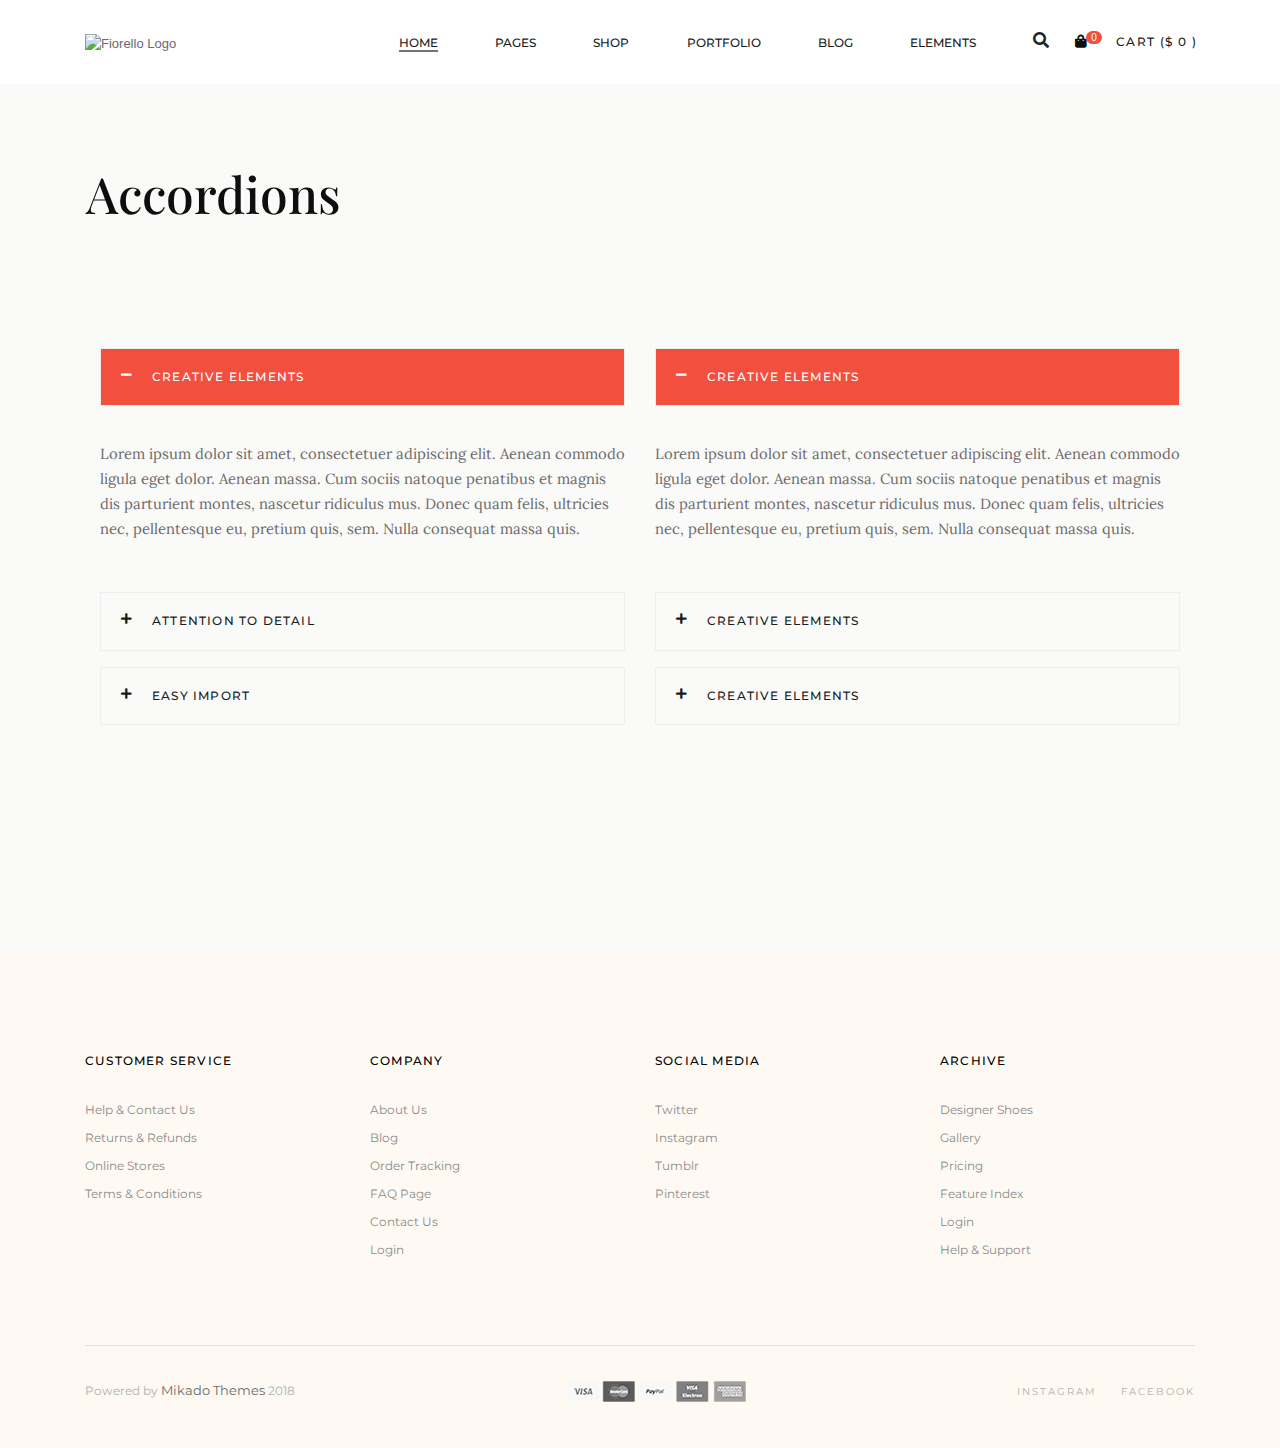
==== accordions.html @ 244296a5 "create first accordion" ====
<!DOCTYPE html>
<html lang="en">
<head>
    <meta charset="UTF-8">
    <meta http-equiv="X-UA-Compatible" content="IE=edge">
    <meta name="viewport" content="width=device-width, initial-scale=1.0">
    <title>Accordions</title>
    <link rel="stylesheet" href="https://pro.fontawesome.com/releases/v5.10.0/css/all.css" />
    <link rel="stylesheet" href="https://cdnjs.cloudflare.com/ajax/libs/twitter-bootstrap/4.1.3/css/bootstrap.min.css">
    <link rel="stylesheet" href="/CSS/navbar.css">
    <link rel="stylesheet" href="/CSS/accordions.css">
</head>
<body>
    <header class="head">
        <div class="container">
            <div class="row">
                <div class="col-3">
                    <div class="logo">
                        <div class="img">
                            <a href="#" style="height: 25px">
                                <img src="https://fiorello.qodeinteractive.com/wp-content/uploads/2018/05/h2-logo-1.png"
                                    style="width: 212px; height:25px;" alt="Fiorello Logo" />
                            </a>
                        </div>
                    </div>
                </div>
                <div class="col-9 d-none">
                    <div class="navbar-icon">
                        <div class="icon">
                            <i class="fas fa-bars openSidebar"></i>
                        </div>
                    </div>
                    <div class="navbar">
                        <div class="close">
                            <i class="fas fa-times"></i>
                        </div>
                        <div class="navbar-list">
                            <ul>
                                <li class="home">
                                    <a href="#">Home</a><i class="fas fa-caret-right"></i>
                                    <div class="sub_home">
                                        <ul>
                                            <li><a href="#">Main Home</a></li>
                                            <li><a href="#">Grid Home</a></li>
                                            <li><a href="#">Flower Shop</a></li>
                                            <li><a href="#">Animated Slider</a></li>
                                            <li><a href="#">Metro Showcase</a></li>
                                            <li><a href="#">Carousel Showcase</a></li>
                                            <li><a href="#">Landing</a></li>
                                        </ul>
                                    </div>
                                </li>
                                <li class="pages">
                                    <a href="#">Pages</a><i class="fas fa-caret-right"></i>
                                    <div class="sub_pages ">
                                        <ul>
                                            <li><a href="#">About Us</a></li>
                                            <li><a href="#">FAQ Page</a></li>
                                            <li><a href="#">Contact Us</a></li>
                                        </ul>
                                    </div>
                                </li>
                                <li class="shop">
                                    <a href="#">Shop</a><i class="fas fa-caret-right"></i>
                                    <div class="sub_shop">
                                        <ul>
                                            <li class="product_types">
                                                <a href="#">Product Types</a><i class="fas fa-caret-right"></i>
                                                <div class="sub_product_types">
                                                    <ul>
                                                        <li><a href="#">Standard Product</a></li>
                                                        <li><a href="#">Grouped Product</a></li>
                                                        <li><a href="#">Variable Product</a></li>
                                                        <li><a href="#">Virtual Product</a></li>
                                                        <li><a href="#">External Product</a></li>
                                                        <li><a href="#">Downloadable Product</a></li>
                                                        <li><a href="#">On Sale Product</a></li>
                                                        <li><a href="#">Out of Stock Product</a></li>
                                                        <li><a href="#">New Product</a></li>
                                                    </ul>
                                                </div>
                                            </li>
                                            <li class="shop_pages">
                                                <a href="#">Shop Pages</a><i class="fas fa-caret-right"></i>
                                                <div class="sub_shop_pages ">
                                                    <ul>
                                                        <li><a href="#">My Account</a></li>
                                                        <li><a href="#">Cart</a></li>
                                                        <li><a href="#">Checkout</a></li>
                                                        <li><a href="#">Orders</a></li>
                                                        <li><a href="#">Downloads</a></li>
                                                    </ul>
                                                </div>
                                            </li>
                                            <li class="shop_types">
                                                <a href="#">Shop Types</a><i class="fas fa-caret-right"></i>
                                                <div class="sub_shop_types">
                                                    <ul>
                                                        <li><a href="#">Product List</a></li>
                                                        <li><a href="#">Without Sidebar</a></li>
                                                        <li><a href="#">With Category Filter</a></li>
                                                        <li><a href="#">With Ordering Filter</a></li>
                                                        <li><a href="#">Shop Carousel</a></li>
                                                        <li><a href="#">Product Categories</a></li>
                                                        <li><a href="#">Single Category</a></li>
                                                    </ul>
                                                </div>
                                            </li>
                                            <li class="shop_layouts">
                                                <a href="#">Shop Layouts</a><i class="fas fa-caret-right"></i>
                                                <div class="sub_shop_layouts">
                                                    <ul>
                                                        <li><a href="#">Two Columns Grid</a></li>
                                                        <li><a href="#">Three Columns Grid</a></li>
                                                        <li><a href="#">Four Columns Grid</a></li>
                                                        <li><a href="#">Four Columns Wide</a></li>
                                                        <li><a href="#">Five Columns Wide</a></li>
                                                        <li><a href="#">Six Columns Wide</a></li>
                                                    </ul>
                                                </div>
                                            </li>
                                        </ul>
                                    </div>
                                </li>
                                <li class="portfolio">
                                    <a href="#">Portfolio</a><i class="fas fa-caret-right"></i>
                                    <div class="sub_portfolio ">
                                        <ul>
                                            <li><a href="#">Standard</a></li>
                                            <li><a href="#">Gallery</a></li>
                                            <li><a href="#">Masonry</a></li>
                                            <li class="portfolio_layouts">
                                                <a href="#">Portfolio Layouts</a><i class="fas fa-caret-right"></i>
                                                <div class="sub_portfolio_layouts ">
                                                    <ul>
                                                        <li><a href="#">Two Columns</a></li>
                                                        <li><a href="#">Three Columns</a></li>
                                                        <li><a href="#">Four Columns</a></li>
                                                        <li><a href="#">Four Columns Wide</a></li>
                                                        <li><a href="#">Five Columns Wide</a></li>
                                                        <li class="portfolio_single">
                                                            <a href="#">Portfolio Single</a>
                                                            <div class="sub_portfolio_single ">
                                                                <ul>
                                                                    <li><a href="#">Small Images</a></li>
                                                                    <li><a href="#">Small Slider</a></li>
                                                                    <li><a href="#">Big Images</a></li>
                                                                    <li><a href="#">Big Slider</a></li>
                                                                    <li><a href="#">Gallery</a></li>
                                                                </ul>
                                                            </div>
                                                        </li>
                                                    </ul>
                                                </div>
                                            </li>
                                            <li class="portfolio_single">
                                                <a href="#">Portfolio Single</a><i class="fas fa-caret-right"></i>
                                                <div class="sub_portfolio_single ">
                                                    <ul>
                                                        <li><a href="#">Small Images</a></li>
                                                        <li><a href="#">Small Slider</a></li>
                                                        <li><a href="#">Big Images</a></li>
                                                        <li><a href="#">Big Slider</a></li>
                                                        <li><a href="#">Gallery</a></li>
                                                    </ul>
                                                </div>
                                            </li>
                                        </ul>
                                    </div>
                                </li>
                                <li class="blog">
                                    <a href="#">Blog</a><i class="fas fa-caret-right"></i>
                                    <div class="sub_blog ">
                                        <ul>
                                            <li><a href="#">Masonry</a></li>
                                            <li><a href="#">Standard</a></li>
                                            <li class="post_types">
                                                <a href="#">Post Types</a><i class="fas fa-caret-right"></i>
                                                <div class="sub_post_types ">
                                                    <ul>
                                                        <li><a href="#">Standard</a></li>
                                                        <li><a href="#">Gallery</a></li>
                                                        <li><a href="#">Link</a></li>
                                                        <li><a href="#">Quote</a></li>
                                                        <li><a href="#">Audio</a></li>
                                                        <li><a href="#">Video</a></li>
                                                    </ul>
                                                </div>
                                            </li>
                                        </ul>
                                    </div>
                                </li>
                                <li class="elements">
                                    <a href="#">Elements</a><i class="fas fa-caret-right"></i>
                                    <div class="sub_elements ">
                                        <ul>
                                            <li class="classic">
                                                <a href="#">Classic</a><i class="fas fa-caret-right"></i>
                                                <div class="sub_classic ">
                                                    <ul>
                                                        <li><a href="#">Accordions</a></li>
                                                        <li><a href="#">Tabs</a></li>
                                                        <li><a href="#">Buttons</a></li>
                                                        <li><a href="#">Video Button</a></li>
                                                        <li><a href="#">Contact Form</a></li>
                                                    </ul>
                                                </div>
                                            </li>
                                            <li class="infographic">
                                                <a href="#">Infographic</a><i class="fas fa-caret-right"></i>
                                                <div class="sub_infographic ">
                                                    <ul>
                                                        <li><a href="#">Blog List</a></li>
                                                        <li><a href="#">Counters</a></li>
                                                        <li><a href="#">Countdown</a></li>
                                                        <li><a href="#">Google Maps</a></li>
                                                        <li><a href="#">Progress Bar</a></li>
                                                        <li><a href="#">Pie Charts</a></li>
                                                    </ul>
                                                </div>
                                            </li>
                                            <li class="interactive">
                                                <a href="#">Interactive</a><i class="fas fa-caret-right"></i>
                                                <div class="sub_interactive ">
                                                    <ul>
                                                        <li><a href="#">Image Gallery</a></li>
                                                        <li><a href="#">Testimonials</a></li>
                                                        <li><a href="#">Team</a></li>
                                                        <li><a href="#">Banner</a></li>
                                                        <li><a href="#">Shop List</a></li>
                                                        <li><a href="#">Portfolio List</a></li>
                                                    </ul>
                                                </div>
                                            </li>
                                            <li class="typography">
                                                <a href="#">Typography</a><i class="fas fa-caret-right"></i>
                                                <div class="sub_typography ">
                                                    <ul>
                                                        <li><a href="#">Headings</a></li>
                                                        <li><a href="#">Columns</a></li>
                                                        <li><a href="#">Section Title</a></li>
                                                        <li><a href="#">Blockquote</a></li>
                                                        <li><a href="#">Dropcaps</a></li>
                                                        <li><a href="#">Highlights</a></li>
                                                    </ul>
                                                </div>
                                            </li>
                                        </ul>
                                    </div>
                                </li>
                            </ul>
                        </div>
                    </div>
                </div>
                <div class="col-lg-7">
                    <nav>
                        <ul class="d-flex p-0 m-0 justify-content-around">
                            <li class="home">
                                <a href="#" class="selected">Home</a>
                                <div class="sub_home">
                                    <ul>
                                        <li><a href="#">Main Home</a></li>
                                        <li><a href="#">Grid Home</a></li>
                                        <li><a href="#">Flower Shop</a></li>
                                        <li><a href="#">Animated Slider</a></li>
                                        <li><a href="#">Metro Showcase</a></li>
                                        <li><a href="#">Carousel Showcase</a></li>
                                        <li><a href="#">Landing</a></li>
                                    </ul>
                                </div>
                            </li>
                            <li class="pages">
                                <a href="#">Pages</a>
                                <div class="sub_pages">
                                    <ul>
                                        <li><a href="#">About Us</a></li>
                                        <li><a href="#">FAQ Page</a></li>
                                        <li><a href="#">Contact Us</a></li>
                                    </ul>
                                </div>
                            </li>
                            <li class="shop">
                                <a href="#">Shop</a>
                                <div class="sub_shop d-flex">
                                    <ul class="product_types">
                                        <h4>Product Types</h4>
                                        <li><a href="#">Standard Product</a></li>
                                        <li><a href="#">Grouped Product</a></li>
                                        <li><a href="#">Variable Product</a></li>
                                        <li><a href="#">Virtual Product</a></li>
                                        <li><a href="#">External Product</a></li>
                                        <li><a href="#">Downloadable Product</a></li>
                                        <li><a href="#">On Sale Product</a></li>
                                        <li><a href="#">Out Of Stock Product</a></li>
                                        <li><a href="#">New Product</a></li>
                                    </ul>
                                    <ul class="shop_pages">
                                        <h4>Shop Pages</h4>
                                        <li><a href="#">My Account</a></li>
                                        <li><a href="#">Cart</a></li>
                                        <li><a href="#">Checkout</a></li>
                                        <li><a href="#">Orders</a></li>
                                        <li><a href="#">Downloads</a></li>
                                    </ul>
                                    <ul class="shop_types">
                                        <h4>Shop Types</h4>
                                        <li><a href="productlist.html" target="_blank">Product List</a></li>
                                        <li><a href="#">Without Sidebar</a></li>
                                        <li><a href="#">With Category Filter</a></li>
                                        <li><a href="#">With Ordering Filter</a></li>
                                        <li><a href="#">Shop Carousel</a></li>
                                        <li><a href="#">Product Categories</a></li>
                                        <li><a href="#">Single Category</a></li>
    
                                    </ul>
                                    <ul class="shop_layouts">
                                        <h4>Shop Layouts</h4>
                                        <li><a href="#">Two Columns Grid</a></li>
                                        <li><a href="#">Three Columns Grid</a></li>
                                        <li><a href="#">Four Columns Grid</a></li>
                                        <li><a href="#">Four Columns Wide</a></li>
                                        <li><a href="#">Five Columns Wide</a></li>
                                        <li><a href="#">Six Columns Wide</a></li>
                                    </ul>
                                </div>
                            </li>
                            <li class="portfolio">
                                <a href="#">Portfolio</a>
                                <div class="sub_portfolio">
                                    <ul>
                                        <li><a href="#">Standard</a></li>
                                        <li><a href="#">Gallery</a></li>
                                        <li><a href="#">Masonry</a></li>
                                        <li class="portfolio_layouts">
                                            <a href="#">Portfolio Layouts</a><i class="fas fa-chevron-right"></i>
                                            <div class="sub_portfolio_layouts">
                                                <ul>
                                                    <li><a href="#">Two Columns</a></li>
                                                    <li><a href="#">Three Columns</a></li>
                                                    <li><a href="#">Four Columns</a></li>
                                                    <li><a href="#">Four Columns Wide</a></li>
                                                    <li><a href="#">Five Columns Wide</a></li>
                                                </ul>
                                            </div>
                                        </li>
                                        <li class="portfolio_single">
                                            <a href="#">Portfolio Single</a><i class="fas fa-chevron-right"></i>
                                            <div class="sub_portfolio_single">
                                                <ul>
                                                    <li><a href="#">Small Images</a></li>
                                                    <li><a href="#">Small Slider</a></li>
                                                    <li><a href="#">Big Images</a></li>
                                                    <li><a href="#">Big Slider</a></li>
                                                    <li><a href="#">Gallery</a></li>
                                                </ul>
                                            </div>
                                        </li>
                                    </ul>
                                </div>
                            </li>
                            <li class="blog">
                                <a href="#">Blog</a>
                                <div class="sub_blog">
                                    <ul>
                                        <li><a href="#">Masonry</a></li>
                                        <li><a href="#">Standard</a></li>
                                        <li class="post_types">
                                            <a href="#">Post Types</a><i class="fas fa-chevron-right"></i>
                                            <div class="sub_post_types">
                                                <ul>
                                                    <li><a href="#">Standard</a></li>
                                                    <li><a href="#">Gallery</a></li>
                                                    <li><a href="#">Link</a></li>
                                                    <li><a href="#">Quote</a></li>
                                                    <li><a href="#">Audio</a></li>
                                                    <li><a href="#">Video</a></li>
                                                </ul>
                                            </div>
                                        </li>
                                    </ul>
                                </div>
                            </li>
                            <li class="elements">
                                <a href="#">Elements</a>
                                <div class="sub_elements">
                                    <ul>
                                        <li class="classic">
                                            <i class="fas fa-chevron-left"></i><a href="#">Classic</a>
                                            <div class="sub_classic">
                                                <ul>
                                                    <li><a href="accordions.html" target="_blank">Accordions</a></li>
                                                    <li><a href="tabs.html" target="_blank">Tabs</a></li>
                                                    <li><a href="#">Buttons</a></li>
                                                    <li><a href="#">Video Buttons</a></li>
                                                    <li><a href="#">Contact Form</a></li>
                                                </ul>
                                            </div>
                                        </li>
                                        <li class="infographic">
                                            <i class="fas fa-chevron-left"></i><a href="#">Infographic</a>
                                            <div class="sub_infographic">
                                                <ul>
                                                    <li><a href="#">Blog Lists</a></li>
                                                    <li><a href="#">Counters</a></li>
                                                    <li><a href="#">Countdown</a></li>
                                                    <li><a href="progressbar.html" target="_blank">Progress Bar</a></li>
                                                    <li><a href="#">Pie Charts</a></li>
                                                </ul>
                                            </div>
                                        </li>
                                        <li class="interactive">
                                            <i class="fas fa-chevron-left"></i><a href="#">Interactive</a>
                                            <div class="sub_interactive">
                                                <ul>
                                                    <li><a href="#">Image Gallery</a></li>
                                                    <li><a href="#">Testimonials</a></li>
                                                    <li><a href="#">Team</a></li>
                                                    <li><a href="#">Banner</a></li>
                                                    <li><a href="shoplist.html" target="_blank">Shop List</a></li>
                                                    <li><a href="#">Portfolio List</a></li>
                                                </ul>
                                            </div>
                                        </li>
                                        <li class="typography">
                                            <i class="fas fa-chevron-left"></i><a href="#">Typography</a>
                                            <div class="sub_typography">
                                                <ul>
                                                    <li><a href="#">Headings</a></li>
                                                    <li><a href="">Columns</a></li>
                                                    <li><a href="">Section Title</a></li>
                                                    <li><a href="">Blockquote</a></li>
                                                    <li><a href="">Dropcaps</a></li>
                                                    <li><a href="">Highlights</a></li>
                                                    <li><a href="">Separators</a></li>
                                                    <li><a href="">Custom Font</a></li>
                                                </ul>
                                            </div>
                                        </li>
                                    </ul>
                                </div>
                            </li>
                        </ul>
                    </nav>
                </div>
                <div class="col-lg-2">
                    <div class="search-basket">
                        <div class="row justify-content-around">
                            <div class="search">
                                <i class="fas fa-search"></i>
                                <div class="searchArea">
                                    <form action="#" class="d-flex">
                                        <input type="text" placeholder="Search">
                                        <button type="submit"><i class="fas fa-search"></i></button>
                                    </form>
                                </div>
                            </div>
                            <div class="basket">
                                <a href="#" target="_blank"><i class="fas fa-shopping-bag"></i><sup
                                        id="productCount">0</sup></a>
                                <span class="cart">Cart</span>
                                <span>($</span>
                                <span id="productTotalPrice">0</span>
                                <span>)</span>
                            </div>
                        </div>
    
                    </div>
                </div>
    
            </div>
        </div>
    </header>
    <main>
        <section id="accordions-title">
            <div class="container px-3">
                <div class="title">
                    <h1>Accordions</h1>
                </div>
            </div>
        </section>
        <section id="accordion-1">
            <div class="container">
                <div class="row">
                    <div class="col-lg-6 col-md-6 col-sm-12">
                        <div class="paragraphs  pb-5">
                            <div class="paragraph">
                                <div class="title d-flex mt-3">
                                    <div class="icon">
                                        <i class="fas fa-minus"></i>
                                    </div>
                                    <div class="accord-head pt-2">
                                        <h6>Creative elements</h6>
                                    </div>
                                </div>
                                <div class="content">
                                    <p class="m-0">
                                        Lorem ipsum dolor sit amet, consectetuer adipiscing elit. Aenean commodo ligula
                                        eget
                                        dolor. Aenean massa. Cum sociis natoque penatibus et magnis dis parturient
                                        montes,
                                        nascetur ridiculus mus. Donec quam felis, ultricies nec, pellentesque eu,
                                        pretium
                                        quis, sem. Nulla consequat massa quis.
                                    </p>
                                </div>
                            </div>
                            <div class="paragraph">
                                <div class="title d-flex mt-3">
                                    <div class="icon">
                                        <i class="fas fa-plus"></i>
                                    </div>
                                    <div class="accord-head pt-2">
                                        <h6>Attention to detail</h6>
                                    </div>
                                </div>
                                <div class="content">
                                    <p class="m-0">
                                        Lorem ipsum dolor sit amet, consectetuer adipiscing elit. Aenean commodo ligula
                                        eget
                                        dolor. Aenean massa. Cum sociis natoque penatibus et magnis dis parturient
                                        montes,
                                        nascetur ridiculus mus. Donec quam felis, ultricies nec, pellentesque eu,
                                        pretium
                                        quis, sem. Nulla consequat massa quis.</p>
                                </div>
                            </div>
                            <div class="paragraph">
                                <div class="title d-flex mt-3">
                                    <div class="icon">
                                        <i class="fas fa-plus"></i>
                                    </div>
                                    <div class="accord-head pt-2">
                                        <h6>Easy Import</h6>
                                    </div>
                                </div>
                                <div class="content">
                                    <p class="m-0">
                                        Lorem ipsum dolor sit amet, consectetuer adipiscing elit. Aenean commodo ligula
                                        eget
                                        dolor. Aenean massa. Cum sociis natoque penatibus et magnis dis parturient
                                        montes,
                                        nascetur ridiculus mus. Donec quam felis, ultricies nec, pellentesque eu,
                                        pretium
                                        quis, sem. Nulla consequat massa quis.</p>
                                </div>
                            </div>
                        </div>
                    </div>
                    <div class="col-lg-6 col-md-6 col-sm-12">
                        <div class="paragraphs pb-5">
                            <div class="paragraph">
                                <div class="title d-flex mt-3">
                                    <div class="icon">
                                        <i class="fas fa-minus"></i>
                                    </div>
                                    <div class="accord-head pt-2">
                                        <h6>Creative Elements</h6>
                                    </div>
                                </div>
                                <div class="content">
                                    <p class="m-0">
                                        Lorem ipsum dolor sit amet, consectetuer adipiscing elit. Aenean commodo ligula
                                        eget
                                        dolor. Aenean massa. Cum sociis natoque penatibus et magnis dis parturient
                                        montes,
                                        nascetur ridiculus mus. Donec quam felis, ultricies nec, pellentesque eu,
                                        pretium
                                        quis, sem. Nulla consequat massa quis.</p>
                                </div>
                            </div>
                            <div class="paragraph">
                                <div class="title d-flex mt-3">
                                    <div class="icon">
                                        <i class="fas fa-plus"></i>
                                    </div>
                                    <div class="accord-head pt-2">
                                        <h6>Creative Elements</h6>
                                    </div>
                                </div>
        
                                <div class="content">
                                    <p class="m-0">
                                        Lorem ipsum dolor sit amet, consectetuer adipiscing elit. Aenean commodo ligula
                                        eget
                                        dolor. Aenean massa. Cum sociis natoque penatibus et magnis dis parturient
                                        montes,
                                        nascetur ridiculus mus. Donec quam felis, ultricies nec, pellentesque eu,
                                        pretium
                                        quis, sem. Nulla consequat massa quis.</p>
                                </div>
                            </div>
                            <div class="paragraph">
                                <div class="title d-flex mt-3">
                                    <div class="icon">
                                        <i class="fas fa-plus"></i>
                                    </div>
                                    <div class="accord-head pt-2">
                                        <h6>Creative Elements</h6>
                                    </div>
                                </div>
                                <div class="content">
                                    <p class="m-0">
                                        Lorem ipsum dolor sit amet, consectetuer adipiscing elit. Aenean commodo ligula
                                        eget
                                        dolor. Aenean massa. Cum sociis natoque penatibus et magnis dis parturient
                                        montes,
                                        nascetur ridiculus mus. Donec quam felis, ultricies nec, pellentesque eu,
                                        pretium
                                        quis, sem. Nulla consequat massa quis.
                                    </p>
                                </div>
                            </div>
                        </div>
                    </div>
                </div>
            </div>
        </section>
    </main>

    <footer>
        <div class="container">
            <div class="footer-items pb-5">
                <div class="row">
                    <div class="col-lg-3 col-md-6 col-sm-12">
                        <div class="footer-item pt-3">
                            <h6>CUSTOMER SERVICE</h6>
                            <ul class="p-0 mt-4">
                                <li class="pb-1"><a href="#">Help & Contact Us</a></li class="pb-1">
                                <li class="pb-1"><a href="#">Returns & Refunds</a></li>
                                <li class="pb-1"><a href="#">Online Stores</a></li>
                                <li class="pb-1"><a href="#">Terms & Conditions</a></li>
                            </ul>
                        </div>
                    </div>
                    <div class="col-lg-3 col-md-6 col-sm-12">
                        <div class="footer-item pt-3">
                            <h6>COMPANY</h6>
                            <ul class="p-0 mt-4">
                                <li class="pb-1"><a href="#">About Us</a></li class="pb-2">
                                <li class="pb-1"><a href="#">Blog</a></li>
                                <li class="pb-1"><a href="#">Order Tracking</a></li>
                                <li class="pb-1"><a href="#">FAQ Page</a></li>
                                <li class="pb-1"><a href="#">Contact Us</a></li>
                                <li class="pb-1"><a href="#">Login</a></li>
                            </ul>
                        </div>
                    </div>
                    <div class="col-lg-3 col-md-6 col-sm-12">
                        <div class="footer-item pt-3">
                            <h6>SOCIAL MEDIA</h6>
                            <ul class="p-0 mt-4">
                                <li class="pb-1"><a href="#">Twitter</a></li class="pb-2">
                                <li class="pb-1"><a href="#">Instagram</a></li>
                                <li class="pb-1"><a href="#">Tumblr</a></li>
                                <li class="pb-1"><a href="#">Pinterest</a></li>
                            </ul>
                        </div>
                    </div>
                    <div class="col-lg-3 col-md-6 col-sm-12">
                        <div class="footer-item pt-3">
                            <h6>ARCHIVE</h6>
                            <ul class="p-0 mt-4">
                                <li class="pb-1"><a href="#">Designer Shoes</a></li>
                                <li class="pb-1"><a href="#">Gallery</a></li>
                                <li class="pb-1"><a href="#">Pricing</a></li class="pb-2">
                                <li class="pb-1"><a href="#">Feature Index</a></li>
                                <li class="pb-1"><a href="#">Login</a></li>
                                <li class="pb-1"><a href="#">Help & Support</a></li>
                            </ul>
                        </div>
                    </div>
                </div>
            </div>
            <hr>
            <div class="copyright pt-3 d-flex justify-content-between">
                <div class="copyright-title pb-3">
                    <span>Powered by <a href="#">Mikado Themes</a> 2018</span>
                </div>
                <div class="img pb-3">
                    <a href="#">
                        <img src="./footer-img/visa-card.png" alt="">
                    </a>
                </div>
                <div class="social-medias pb-3">
                    <a href="#">Instagram</a>
                    <a href="#">Facebook</a>
                </div>
            </div>
        </div>
    </footer>
</body>
</html>
---- CSS/navbar.css ----
@charset "UTF-8";
@import url("https://fonts.googleapis.com/css?family=Lora:400,400i|Montserrat:400,500|Playfair+Display&display=swap");
* {
    margin: 0;
    padding: 0;
    box-sizing: border-box;
}
body {
  position: relative;
}
a{
  text-decoration: none;
  color: #6d6a6a;
  font-size: 13px;
  text-transform: capitalize;
}
a:hover {
  text-decoration: none !important;
}
main {
  transition: all 0.4s;
  transition-timing-function: linear;
}
header .container .row .logo {
  padding: 30px 0;
}

header .container .row .logo .img a img {
  width: 80%;
}

header .container .row .navbar-icon {
  display: none;
}

header .container .row .navbar-icon .icon {
  float: right;
  margin: 25px 0;
}

header .container .row .navbar-icon .icon i {
  font-size: 30px;
  color: #adacac;
  cursor: pointer;
}

header .container .row .navbar-icon .icon i:hover {
  color: #726f6f;
}

header .container .row .navbar {
  overflow-y: scroll;
  box-shadow: -10px -10px 8px #eee;
  transform: translate(340px);
  position:fixed;
  width: 330px;
  height: 100%;
  right: 0;
  top: 0;
  background: #ffffff;
  z-index: 99999999;
  transition: all 0.4s;
  transition-timing-function: linear;
}

header .container .row .navbar{
  visibility: hidden;
}

header .container .row .navbar .close i {
  color: #f34f3f;
  font-size: 25px;
}
header .container .row .navbar .close {
  color: white;
  cursor: pointer;
  position: absolute;
  top: 15px;
  right: 15px;
}
header .container .row .navbar .navbar-list ul {
  padding: 40px;
  list-style: none;
}
header .container .row .navbar .navbar-list ul li {
  padding: 8px;
}
header .container .row .navbar .navbar-list ul li i {
  font-size: 12px;
  color: #1b1b1b;
  padding-left: 10px;
}
header .container .row .navbar .navbar-list ul li a {
  color: #1b1b1b;
  text-decoration: none;
  font-family: "Montserrat", sans-serif;
  font-size: 12px;
  font-weight: 500;
  text-transform: uppercase;
  letter-spacing: .1em;
 }


header .container .row .navbar .navbar-list ul li div {
  display: none;
  padding: 10px 0;
}

header .container .row .navbar-list ul li div ul li a {
  font-size: 12px;
  font-family: "Montserrat", sans-serif;
  letter-spacing: 0px;
  color: #8b8b8b;
  text-transform: capitalize;
}

header .container .row .navbar .navbar-list ul li div ul li i {
  color: #8b8b8b;
}

header .container .row nav {
  height: 100%;
}

header .container .row nav ul {
  height: 100%;
  list-style-type: none;
}

header .container .row nav ul li {
  padding: 30px 0;
  cursor: pointer;
}

header .container .row nav ul li:hover a::after {
  width: 100%;
}

header .container .row nav ul li a {
  position: relative;
  text-transform: uppercase;
  font-family: "Montserrat", sans-serif;
  font-size: 12px;
  font-weight: 500;
  color: #1b1b1b;
}

header .container .row nav ul li a::after {
  content: "";
  position: absolute;
  top: 15px;
  left: 0;
  width: 0;
  height: 1.5px;
  background: #737373;
  transition: width 0.2s ease-out;
}

header .container .row nav ul li a.selected::after {
  width: 100%;
}

header .container .row nav ul li.home a {
  position: relative;
}

header .container .row nav ul li.home:hover .sub_home {
  height: 300px;
  opacity: 1;
  overflow: visible;
  z-index: 9;
  visibility: visible;
}

header .container .row nav ul li.home .sub_home {
  box-shadow: 5px 5px 7px #eee;
  visibility: hidden;
  opacity: 0;
  height: 0;
  overflow: hidden;
  position: absolute;
  top: 86px;
  left: 40px;
  background: #fff;
  -webkit-transition: all 0.2s linear;
  transition: all 0.2s linear;
}
header .container .row nav ul li.home .sub_home ul {
  padding: 20px;
}
nav ul li.home .sub_home ul li,nav ul li.pages .sub_pages ul li,nav ul li.shop .sub_shop ul li,nav ul li.portfolio .sub_portfolio ul li.portfolio_single .sub_portfolio_single ul li,nav ul li.blog .sub_blog ul li.post_types .sub_post_types ul li,nav ul li.portfolio .sub_portfolio ul li.portfolio_layouts .sub_portfolio_layouts ul li{
  padding: 0 0 15px 0;
  width: 160px;
}
header .container .row nav ul li.home .sub_home ul li:hover a::after {
  width: 100%;
}
header .container .row nav ul li.home .sub_home ul li a::after {
  width: 0;
}

header .container .row nav ul li.pages:hover .sub_pages {
  z-index: 99;
  visibility: visible;
  height: 150px;
  opacity: 1;
  overflow: visible;
}

header .container .row nav ul li.pages .sub_pages {
  box-shadow: 5px 5px 7px #eee;
  visibility: hidden;
  opacity: 0;
  height: 0;
  overflow: hidden;
  position: absolute;
  top: 86px;
  left: 137px;
  background: #fff;
  transition: all 0.2s linear;
}
header .container .row nav ul li.pages .sub_pages ul {
  padding: 20px;
}
header .container .row nav ul li.pages .sub_pages ul li:hover a::after {
  width: 100%;
}
header .container .row nav ul li.pages .sub_pages ul li a::after {
  width: 0;
}

header .container .row nav ul li.shop:hover .sub_shop {
  z-index: 999;
  visibility: visible;
  height: 460px;
  opacity: 1;
  overflow: visible;
}
header .container .row nav ul li.shop .sub_shop {
  box-shadow: 5px 5px 7px #eee;
  visibility: hidden;
  opacity: 0;
  height: 0;
  overflow: hidden;
  position: absolute;
  top: 86px;
  left: -270px;
  background: #fff;
  transition: all 0.2s linear;
}

header .container .row nav ul li.shop .sub_shop ul {
  padding: 0 52px;
}

header .container .row nav ul li.shop .sub_shop ul h4 {
  font-family: "Playfair Display", serif;
  font-weight: 500;
  margin: 25px 0;
}

header .container .row nav ul li.shop .sub_shop ul li:hover a::after {
  width: 100%;
}
header .container .row nav ul li.shop .sub_shop ul li a::after {
  width: 0;
}

header .container .row nav ul li.portfolio:hover .sub_portfolio {
  z-index: 9999;
  visibility: visible;
  height: 230px;
  opacity: 1;
  overflow: visible;
}
header .container .row nav ul li.portfolio .sub_portfolio {
  box-shadow: 5px 5px 7px #eee;
  visibility: hidden;
  opacity: 0;
  height: 0;
  overflow: hidden;
  position: absolute;
  top: 86px;
  left: 315px;
  background: #fff;
  transition: all 0.2s linear;
}
header .container .row nav ul li.portfolio .sub_portfolio ul {
  padding: 0px;
}
header .container .row nav ul li.portfolio .sub_portfolio ul li {
  padding: 10px 20px;
  width: 200px;
}
header .container .row nav ul li.portfolio .sub_portfolio ul li:hover a::after {
  width: 100%;
}
header .container .row nav ul li.portfolio .sub_portfolio ul li a::after {
  width: 0;
}
header .container .row nav ul li.portfolio .sub_portfolio ul li.portfolio_layouts:hover .sub_portfolio_layouts {
  visibility: visible;
  height: 235px;
  opacity: 1;
  overflow: visible;
}

header .container .row nav ul li.portfolio .sub_portfolio ul li.portfolio_layouts i {
  color: #737373;
  font-size: 12px;
  padding-left: 18px;
}

header .container .row nav ul li.portfolio .sub_portfolio ul li.portfolio_layouts .sub_portfolio_layouts {
  box-shadow: 5px 5px 7px #eee;
  visibility: hidden;
  opacity: 0;
  height: 0;
  overflow: hidden;
  position: absolute;
  top: 115px;
  left: 200px;
  background: #fff;
  transition: all 0.2s linear;
}

header .container .row nav ul li.portfolio .sub_portfolio ul li.portfolio_layouts .sub_portfolio_layouts ul {
  padding: 20px;
}

header .container .row nav ul li.portfolio .sub_portfolio ul li.portfolio_layouts .sub_portfolio_layouts ul li:hover a::after {
  width: 100%;
}
header .container .row nav ul li.portfolio .sub_portfolio ul li.portfolio_layouts .sub_portfolio_layouts ul li a::after {
  width: 0;
}

header .container .row nav ul li.portfolio .sub_portfolio ul li.portfolio_single:hover .sub_portfolio_single {
  visibility: visible;
  height: 225px;
  opacity: 1;
  overflow: visible;
}

header .container .row nav ul li.portfolio .sub_portfolio ul li.portfolio_single i {
  color: #737373;
  font-size: 12px;
  padding-left: 30px;
}

header .container .row nav ul li.portfolio .sub_portfolio ul li.portfolio_single .sub_portfolio_single {
  box-shadow: 5px 5px 7px #eee;
  visibility: hidden;
  opacity: 0;
  height: 0;
  overflow: hidden;
  position: absolute;
  top: 155px;
  left: 200px;
  background: #fff;
  transition: all 0.2s linear;
}

header .container .row nav ul li.portfolio .sub_portfolio ul li.portfolio_single .sub_portfolio_single ul {
  padding: 20px;
}
header .container .row nav ul li.portfolio .sub_portfolio ul li.portfolio_single .sub_portfolio_single ul li:hover a::after {
  width: 100%;
}
header .container .row nav ul li.portfolio .sub_portfolio ul li.portfolio_single .sub_portfolio_single ul li a::after {
  width: 0;
}
header .container .row nav ul li.blog:hover .sub_blog {
  z-index: 99999;
  visibility: visible;
  height: 155px;
  opacity: 1;
  overflow: visible;
}
nav ul li.blog .sub_blog,nav ul li.elements .sub_elements {
  box-shadow: 5px 5px 7px #eee;
  visibility: hidden;
  opacity: 0;
  height: 0;
  overflow: hidden;
  position: absolute;
  top: 86px;
  left: 425px;
  background: #fff;
  transition: all 0.2s linear;
}
header .container .row nav ul li.blog .sub_blog ul {
  padding: 0px;
}

header .container .row nav ul li.blog .sub_blog ul li {
  padding: 10px 20px;
  width: 200px;
}

header .container .row nav ul li.blog .sub_blog ul li:hover a::after {
  width: 100%;
}
header .container .row nav ul li.blog .sub_blog ul li a::after {
  width: 0;
}

header .container .row nav ul li.blog .sub_blog ul li.post_types:hover .sub_post_types {
  visibility: visible;
  height: 260px;
  opacity: 1;
  overflow: visible;
}

header .container .row nav ul li.blog .sub_blog ul li.post_types i {
  color: #737373;
  font-size: 12px;
  padding-left: 25px;
}

nav ul li.blog .sub_blog ul li.post_types .sub_post_types {
  box-shadow: 5px 5px 7px #eee;
  visibility: hidden;
  opacity: 0;
  height: 0;
  overflow: hidden;
  position: absolute;
  top: 70px;
  left: 200px;
  background: #fff;
  transition: all 0.2s linear;
}
header .container .row nav ul li.blog .sub_blog ul li.post_types .sub_post_types ul li:hover a::after {
  width: 100%;
}
 header .container .row nav ul li.blog .sub_blog ul li.post_types .sub_post_types ul li a::after {
  width: 0;
}
header .container .row nav ul li.blog .sub_blog ul li.post_types .sub_post_types ul {
  padding: 20px;
}
nav ul li.elements:hover .sub_elements {
   z-index: 99999;
  visibility: visible;
  height: 155px;
  opacity: 1;
  overflow: visible;
}
header .container .row nav ul li.elements .sub_elements ul li {
  padding: 7px 20px;
  width: 200px;
}
header .container .row nav ul li.elements .sub_elements ul li:hover a::after {
  width: 100%;
}

header .container .row nav ul li.elements .sub_elements ul li i {
  color: #737373;
  font-size: 12px;
}

header .container .row nav ul li.elements .sub_elements ul li a {
  float: right;
  color: #737373;
  font-size: 13px;
  text-transform: capitalize;
}

header .container .row nav ul li.elements .sub_elements ul li a::after {
  width: 0;
}

header .container .row nav ul li.elements .sub_elements ul li.classic:hover .sub_classic {
  visibility: visible;
  height: 260px;
  opacity: 1;
  overflow: visible;
}

header .container .row nav ul li.elements .sub_elements ul li.classic a i {
  padding-left: 25px;
}

header .container .row nav ul li.elements .sub_elements ul li.classic .sub_classic {
  box-shadow: 5px 5px 7px #eee;
  visibility: hidden;
  opacity: 0;
  height: 0;
  overflow: hidden;
  position: absolute;
  top: 0px;
  left: -220px;
  background: #fff;
  transition: all 0.2s linear;
}

header .container .row nav ul li.elements .sub_elements ul li.classic .sub_classic ul {
  padding: 20px 30px;
}

header .container .row nav ul li.elements .sub_elements ul li.classic .sub_classic ul li {
  padding: 10px 0;
  width: 160px;
  height: 45px;
}

header .container .row nav ul li.elements .sub_elements ul li.classic .sub_classic ul li:hover a::after {
  width: 100%;
}
header .container .row nav ul li.elements .sub_elements ul li.classic .sub_classic ul li a::after {
  width: 0;
}

header .container .row nav ul li.elements .sub_elements ul li.infographic:hover .sub_infographic {
  visibility: visible;
  height: 260px;
  opacity: 1;
  overflow: visible;
}

header .container .row nav ul li.elements .sub_elements ul li.infographic a i {
  padding-left: 25px;
}

header .container .row nav ul li.elements .sub_elements ul li.infographic .sub_infographic {
  box-shadow: 5px 5px 7px #eee;
  visibility: hidden;
  opacity: 0;
  height: 0;
  overflow: hidden;
  position: absolute;
  top: 45px;
  left: -220px;
  background: #fff;
  transition: all 0.2s linear;
}

header .container .row nav ul li.elements .sub_elements ul li.infographic .sub_infographic ul {
  padding: 20px 30px;
}

header .container .row nav ul li.elements .sub_elements ul li.infographic .sub_infographic ul li {
  padding: 10px 0;
  width: 160px;
  height: 45px;
}

.sub_elements ul li.infographic .sub_infographic ul li:hover a::after {
  width: 100%;
}
header .container .row nav ul li.elements .sub_elements ul li.infographic .sub_infographic ul li a::after {
  width: 0;
}
 header .container .row nav ul li.elements .sub_elements ul li.interactive:hover .sub_interactive {
  visibility: visible;
  height: 300px;
  opacity: 1;
  overflow: visible;
}

header .container .row nav ul li.elements  .sub_elements ul li.interactive a i {
  padding-left: 25px;
}

header .container .row nav ul li.elements .sub_elements ul li.interactive .sub_interactive {
  box-shadow: 5px 5px 7px #eee;
  visibility: hidden;
  opacity: 0;
  height: 0;
  overflow: hidden;
  position: absolute;
  top: 95px;
  left: -220px;
  background: #fff;
  transition: all 0.2s linear;
}

header .container .row nav ul li.elements .sub_elements ul li.interactive .sub_interactive ul {
  padding: 20px 30px;
}

header .container .row nav ul li.elements .sub_elements ul li.interactive .sub_interactive ul li {
  padding: 10px 0;
  width: 160px;
  height: 45px;
}

header .container .row nav ul li.elements .sub_elements ul li.interactive .sub_interactive ul li:hover a::after {
  width: 100%;
}
header .container .row nav ul li.elements .sub_elements ul li.interactive .sub_interactive ul li a::after {
  width: 0;
}

header .container .row nav ul li.elements .sub_elements ul li.typography:hover .sub_typography {
  visibility: visible;
  height: 395px;
  opacity: 1;
  overflow: visible;
}
header .container .row nav ul li.elements .sub_elements ul li.typography .sub_typography {
  box-shadow: 5px 5px 7px #eee;
  visibility: hidden;
  opacity: 0;
  height: 0;
  overflow: hidden;
  position: absolute;
  top: 135px;
  left: -220px;
  background: #fff;
  transition: all 0.2s linear;
}

header .container .row nav ul li.elements .sub_elements ul li.typography .sub_typography ul {
  padding: 20px 30px;
}

header .container .row nav ul li.elements .sub_elements ul li.typography .sub_typography ul li {
  padding: 10px 0;
  width: 160px;
  height: 45px;
}

header .container .row nav ul li.elements .sub_elements ul li.typography .sub_typography ul li:hover a::after {
  width: 100%;
}
header .container .row nav ul li.elements .sub_elements ul li.typography .sub_typography ul li a::after {
  width: 0;
}
.search-basket {
  padding: 29px 0px;
}
.search-basket .row .search {
  position: relative;
}
.search-basket .row .search i:hover {
  cursor: pointer;
  color: #f34f3f;
}
.search-basket .row .search .searchArea {
  display: none;
  position: absolute;
  top: 57px;
  left: -242px;
}
.search-basket .row .search .searchArea form input {
  padding: 10px 20px;
  width: 280px;
}
.search-basket .row .search .searchArea form button {
  position: absolute;
  position: absolute;
  top: 9px;
  right: 15px;
  background: white;
  border: none;
}
.search-basket .row .search .searchArea form button i:hover {
  color: #f34f3f;
}

.search-basket .row .basket {
  position: relative;
}

header .container .row .search-basket .row .basket a {
  color: #0e0e0e;
}
.row .search-basket .row .basket a sup {
  color: #ffffff;
  background: #f34f3f;
  padding: 1px 5px;
  border-radius: 10px;
  font-size: 10px;
}
.search-basket .row .basket span {
  font-family: "Montserrat", sans-serif;
  font-size: 12px;
  font-weight: 500;
  color: #1b1b1b;
  text-transform: uppercase;
  letter-spacing: 1.3px;
}
.search-basket .row .basket span.cart {
  padding-left: 10px;
}
---- CSS/accordions.css ----
main .container {
  width: 90%;
}

main hr {
  opacity: 0.5;
}

main {
  background: #FAFAF9;
  padding: 80px 0;
}

main #accordions-title .container .title h1 {
  color: #0e0e0e;
  font-size: 50px;
  font-family: "Playfair Display", serif;
}

#accordion-1 .container {
  padding: 100px 30px;
}

.paragraphs .paragraph:first-child .title {
  background: #f34f3f;
}

#accordion-1  .container .row .paragraphs .paragraph:first-child .title i, #accordion-1  .container .row .paragraphs .paragraph:first-child .title h6 {
  color: #ffffff;
}

#accordion-1 .container .row .paragraphs .paragraph:first-child .content {
  display: block;
}

#accordion-1 .container .row .paragraphs .paragraph  .title {
  cursor: pointer;
  border: 1px solid #eee;
  padding: 13px 20px 13px 0px;
}

#accordion-1  .container .row .paragraphs .paragraph  .title .icon {
  padding: 0px 20px;
}

#accordion-1  .container .row .paragraphs .paragraph  .title .accord-head h6 {
  text-transform: uppercase;
  letter-spacing: .1em;
  font-family: "Montserrat", sans-serif;
}

#accordion-1 .container .row .paragraphs .paragraph  .title h6,#accordion-1  .container .row .paragraphs .paragraph  .title i {
  color: #1b1b1b;
  font-size: 12px;
}

#accordion-1 .container .row .paragraphs .paragraph  .content {
  padding: 35px 0;
  display: none;
}

#accordion-1 .container .row .paragraphs .paragraph .content p {
  font-family: "Lora", serif;
  color: #6D6A6A;
  line-height: 25px;
  font-size: 14.8px;
}



footer {
  background: #fefaf3;
  padding: 80px 0 30px 0;
}

.footer-item  h6 {
  font-size: 12px;
  font-family: "Montserrat", sans-serif;
  color: #000;
  line-height: 2em;
  font-weight: 500;
  letter-spacing: 0.1em;
}

.footer-item ul {
  list-style-type: none;
}

 .footer-item ul li a {
  font-family: "Montserrat", sans-serif;
  font-size: 12px;
  color: #8b8b8b;
}

 .footer-item ul li a:hover {
  color: #f34f3f;
  transition: all 0.2s ease-out;
}

 .copyright {
  font-family: "Montserrat", sans-serif;
}

 .copyright-title span {
  font-size: 12px;
  color: #AFAFAF;
}

.copyright-title span a {
  color: #6D6A6A;
}

.copyright-title span a:hover {
  color: #f34f3f;
  transition: all 0.2s ease-out;
}

 .social-medias a {
  letter-spacing: .2em;
  text-transform: uppercase;
  color: #AFAFAF;
  font-size: 10px;
}

.social-medias a:first-child {
  margin-right: 20px;
}

.social-medias a:hover {
  color: #f34f3f;
  transition: all 0.2s ease-out;
}
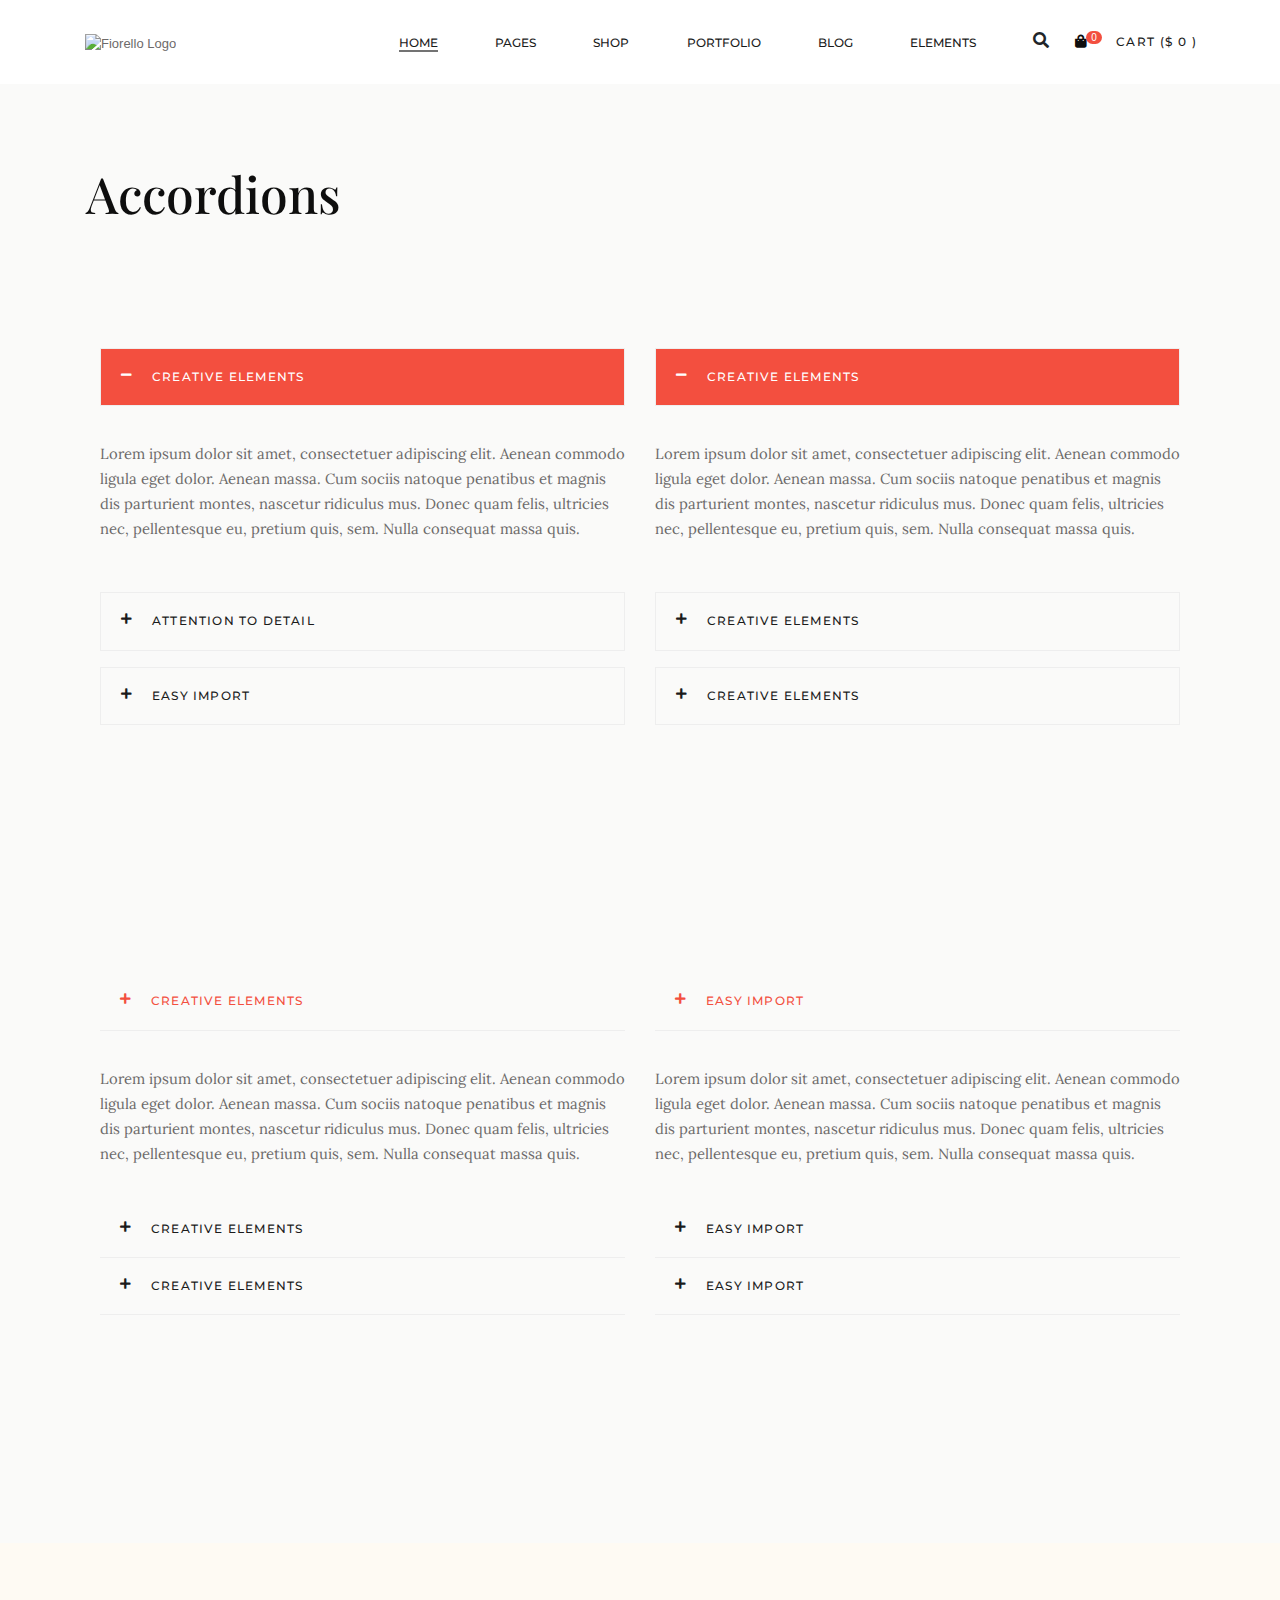
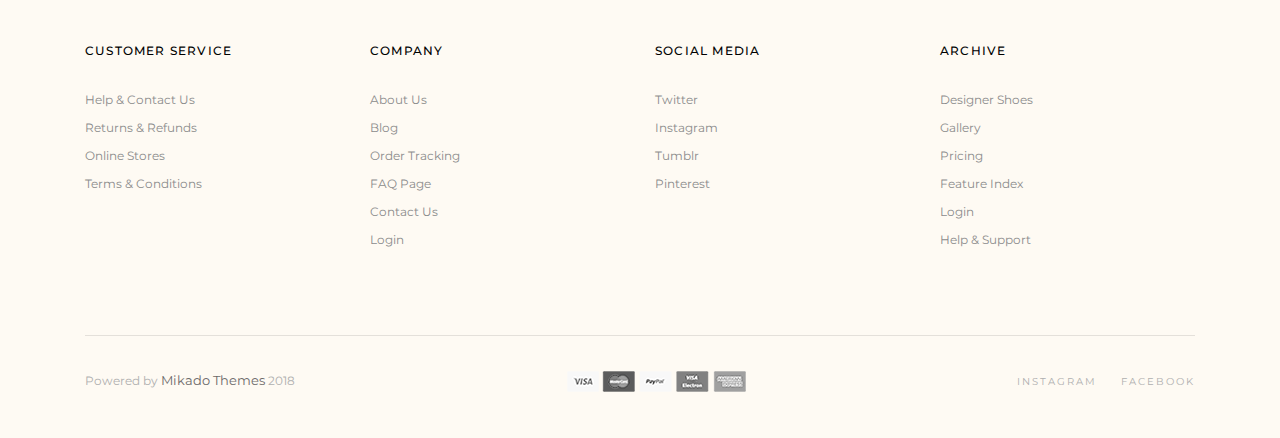
==== commit 11088512: "create a second accordion and a fixed js code for it" ====
--- a/accordions.html
+++ b/accordions.html
@@ -469,8 +469,8 @@
     
             </div>
         </div>
-    </header>
-    <main>
+   </header>
+     <main>
         <section id="accordions-title">
             <div class="container px-3">
                 <div class="title">
@@ -615,8 +615,144 @@
                 </div>
             </div>
         </section>
+        <section id="accordion-2">
+            <div class="container">
+                <div class="row">
+                    <div class="col-lg-6 col-md-6 col-sm-12">
+                        <div class="paragraphs  pb-5">
+                            <div class="paragraph">
+                                <div class="title d-flex">
+                                    <div class="icon">
+                                        <i class="fas fa-plus"></i>
+                                    </div>
+                                    <div class="accord-head pt-2">
+                                        <h6>Creative elements</h6>
+                                    </div>
+                                </div>
+                                <div class="content">
+                                    <p class="m-0">
+                                        Lorem ipsum dolor sit amet, consectetuer adipiscing elit. Aenean commodo ligula
+                                        eget
+                                        dolor. Aenean massa. Cum sociis natoque penatibus et magnis dis parturient
+                                        montes,
+                                        nascetur ridiculus mus. Donec quam felis, ultricies nec, pellentesque eu,
+                                        pretium
+                                        quis, sem. Nulla consequat massa quis.
+                                    </p>
+                                </div>
+                            </div>
+                            <div class="paragraph">
+                            <div class="title d-flex">
+                                <div class="icon">
+                                    <i class="fas fa-plus"></i>
+                                </div>
+                                <div class="accord-head pt-2">
+                                    <h6>Creative elements</h6>
+                                </div>
+                            </div>
+                            <div class="content">
+                                <p class="m-0">
+                                    Lorem ipsum dolor sit amet, consectetuer adipiscing elit. Aenean commodo ligula
+                                    eget
+                                    dolor. Aenean massa. Cum sociis natoque penatibus et magnis dis parturient
+                                    montes,
+                                    nascetur ridiculus mus. Donec quam felis, ultricies nec, pellentesque eu,
+                                    pretium
+                                    quis, sem. Nulla consequat massa quis.
+                                </p>
+                            </div>
+                            </div>
+                            <div class="paragraph">
+                                <div class="title d-flex">
+                                    <div class="icon">
+                                        <i class="fas fa-plus"></i>
+                                    </div>
+                                    <div class="accord-head pt-2">
+                                        <h6>Creative elements</h6>
+                                    </div>
+                                </div>
+                                <div class="content">
+                                    <p class="m-0">
+                                        Lorem ipsum dolor sit amet, consectetuer adipiscing elit. Aenean commodo ligula
+                                        eget
+                                        dolor. Aenean massa. Cum sociis natoque penatibus et magnis dis parturient
+                                        montes,
+                                        nascetur ridiculus mus. Donec quam felis, ultricies nec, pellentesque eu,
+                                        pretium
+                                        quis, sem. Nulla consequat massa quis.
+                                    </p>
+                                </div>
+                            </div>
+                        </div>
+                    </div>
+                    <div class="col-lg-6 col-md-6 col-sm-12">
+                        <div class="paragraphs pb-5">
+                            <div class="paragraph">
+                                <div class="title d-flex">
+                                    <div class="icon">
+                                        <i class="fas fa-plus"></i>
+                                    </div>
+                                    <div class="accord-head pt-2">
+                                        <h6>Easy Import</h6>
+                                    </div>
+                                </div>
+                                <div class="content">
+                                    <p class="m-0">
+                                        Lorem ipsum dolor sit amet, consectetuer adipiscing elit. Aenean commodo ligula
+                                        eget
+                                        dolor. Aenean massa. Cum sociis natoque penatibus et magnis dis parturient
+                                        montes,
+                                        nascetur ridiculus mus. Donec quam felis, ultricies nec, pellentesque eu,
+                                        pretium
+                                        quis, sem. Nulla consequat massa quis.</p>
+                                </div>
+                           </div>
+                            <div class="paragraph">
+                                <div class="title d-flex">
+                                    <div class="icon">
+                                        <i class="fas fa-plus"></i>
+                                    </div>
+                                    <div class="accord-head pt-2">
+                                        <h6>Easy Import</h6>
+                                    </div>
+                                </div>
+                                <div class="content">
+                                    <p class="m-0">
+                                        Lorem ipsum dolor sit amet, consectetuer adipiscing elit. Aenean commodo ligula
+                                        eget
+                                        dolor. Aenean massa. Cum sociis natoque penatibus et magnis dis parturient
+                                        montes,
+                                        nascetur ridiculus mus. Donec quam felis, ultricies nec, pellentesque eu,
+                                        pretium
+                                        quis, sem. Nulla consequat massa quis.</p>
+                                </div>
+                           </div>
+                            <div class="paragraph">
+                                <div class="title d-flex">
+                                    <div class="icon">
+                                        <i class="fas fa-plus"></i>
+                                    </div>
+                                    <div class="accord-head pt-2">
+                                        <h6>Easy Import</h6>
+                                    </div>
+                                </div>
+                                <div class="content">
+                                    <p class="m-0">
+                                        Lorem ipsum dolor sit amet, consectetuer adipiscing elit. Aenean commodo ligula
+                                        eget
+                                        dolor. Aenean massa. Cum sociis natoque penatibus et magnis dis parturient
+                                        montes,
+                                        nascetur ridiculus mus. Donec quam felis, ultricies nec, pellentesque eu,
+                                        pretium
+                                        quis, sem. Nulla consequat massa quis.</p>
+                                </div>
+                            </div>
+                        </div>
+                    </div>
+                </div>
+            </div>
+        </section>
     </main>
-
     <footer>
         <div class="container">
             <div class="footer-items pb-5">
@@ -688,5 +824,8 @@
             </div>
         </div>
     </footer>
+   
+    <script src="http://code.jquery.com/jquery.min.js"></script>
+    <script src="/JS/accordions.js"></script>
 </body>
 </html>--- a/CSS/accordions.css
+++ b/CSS/accordions.css
@@ -21,7 +21,7 @@
   padding: 100px 30px;
 }
 
-.paragraphs .paragraph:first-child .title {
+#accordion-1 .paragraphs .paragraph:first-child .title {
   background: #f34f3f;
 }
 
@@ -67,6 +67,53 @@
 }
 
 
+#accordion-2 .container {
+  padding: 100px 30px;
+}
+
+#accordion-2 .paragraphs .paragraph:first-child .title i,#accordion-2 .paragraphs .paragraph:first-child .title h6 {
+   color: #f34f3f !important;
+}
+
+#accordion-2 .container .row .paragraphs .paragraph:first-child .content {
+  display: block;
+}
+
+#accordion-2 .container .row .paragraphs .paragraph  .title {
+  cursor: pointer;
+  border: 1px solid #eee;
+  border-top: none;
+  border-left: none;
+  border-right: none;
+  padding: 13px 20px 13px 0px;
+}
+
+#accordion-2  .container .row .paragraphs .paragraph  .title .icon {
+  padding: 0px 20px;
+}
+
+#accordion-2  .container .row .paragraphs .paragraph  .title .accord-head h6 {
+  text-transform: uppercase;
+  letter-spacing: .1em;
+  font-family: "Montserrat", sans-serif;
+}
+
+#accordion-2 .container .row .paragraphs .paragraph  .title h6,#accordion-2  .container .row .paragraphs .paragraph  .title i {
+  color: #1b1b1b;
+  font-size: 12px;
+}
+
+#accordion-2 .container .row .paragraphs .paragraph  .content {
+  padding: 35px 0;
+  display: none;
+}
+
+#accordion-2 .container .row .paragraphs .paragraph .content p {
+  font-family: "Lora", serif;
+  color: #6D6A6A;
+  line-height: 25px;
+  font-size: 14.8px;
+}
 
 footer {
   background: #fefaf3;
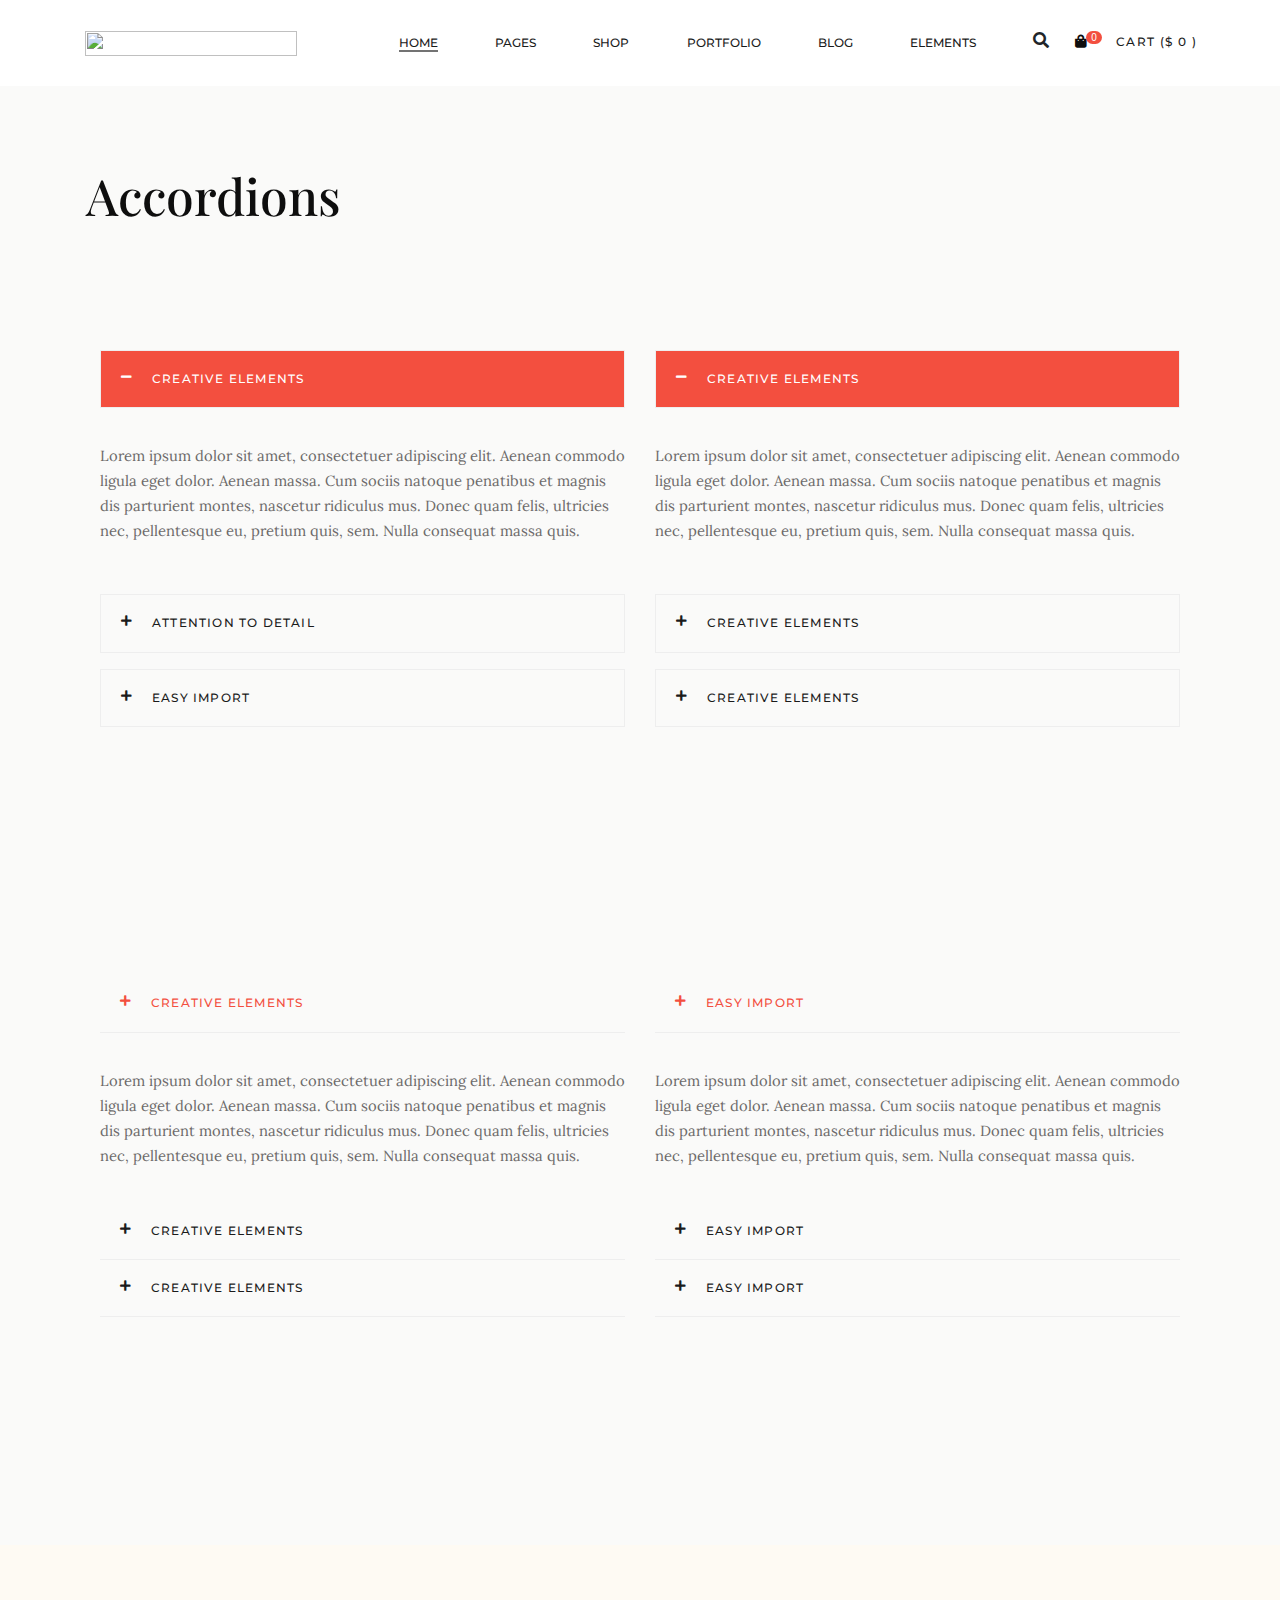
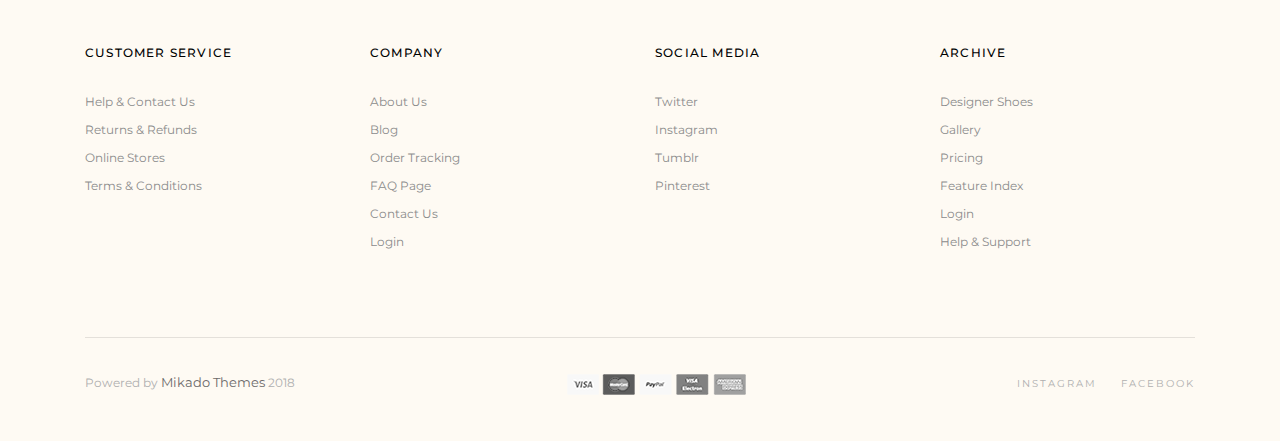
==== commit 4cafd75b: "create shoplist-slider" ====
--- a/accordions.html
+++ b/accordions.html
@@ -11,252 +11,34 @@
     <link rel="stylesheet" href="/CSS/accordions.css">
 </head>
 <body>
-    <header class="head">
-        <div class="container">
-            <div class="row">
-                <div class="col-3">
-                    <div class="logo">
-                        <div class="img">
-                            <a href="#" style="height: 25px">
-                                <img src="https://fiorello.qodeinteractive.com/wp-content/uploads/2018/05/h2-logo-1.png"
-                                    style="width: 212px; height:25px;" alt="Fiorello Logo" />
-                            </a>
-                        </div>
-                    </div>
-                </div>
-                <div class="col-9 d-none">
-                    <div class="navbar-icon">
-                        <div class="icon">
-                            <i class="fas fa-bars openSidebar"></i>
-                        </div>
-                    </div>
-                    <div class="navbar">
-                        <div class="close">
-                            <i class="fas fa-times"></i>
-                        </div>
-                        <div class="navbar-list">
-                            <ul>
-                                <li class="home">
-                                    <a href="#">Home</a><i class="fas fa-caret-right"></i>
-                                    <div class="sub_home">
-                                        <ul>
-                                            <li><a href="#">Main Home</a></li>
-                                            <li><a href="#">Grid Home</a></li>
-                                            <li><a href="#">Flower Shop</a></li>
-                                            <li><a href="#">Animated Slider</a></li>
-                                            <li><a href="#">Metro Showcase</a></li>
-                                            <li><a href="#">Carousel Showcase</a></li>
-                                            <li><a href="#">Landing</a></li>
-                                        </ul>
-                                    </div>
-                                </li>
-                                <li class="pages">
-                                    <a href="#">Pages</a><i class="fas fa-caret-right"></i>
-                                    <div class="sub_pages ">
-                                        <ul>
-                                            <li><a href="#">About Us</a></li>
-                                            <li><a href="#">FAQ Page</a></li>
-                                            <li><a href="#">Contact Us</a></li>
-                                        </ul>
-                                    </div>
-                                </li>
-                                <li class="shop">
-                                    <a href="#">Shop</a><i class="fas fa-caret-right"></i>
-                                    <div class="sub_shop">
-                                        <ul>
-                                            <li class="product_types">
-                                                <a href="#">Product Types</a><i class="fas fa-caret-right"></i>
-                                                <div class="sub_product_types">
-                                                    <ul>
-                                                        <li><a href="#">Standard Product</a></li>
-                                                        <li><a href="#">Grouped Product</a></li>
-                                                        <li><a href="#">Variable Product</a></li>
-                                                        <li><a href="#">Virtual Product</a></li>
-                                                        <li><a href="#">External Product</a></li>
-                                                        <li><a href="#">Downloadable Product</a></li>
-                                                        <li><a href="#">On Sale Product</a></li>
-                                                        <li><a href="#">Out of Stock Product</a></li>
-                                                        <li><a href="#">New Product</a></li>
-                                                    </ul>
-                                                </div>
-                                            </li>
-                                            <li class="shop_pages">
-                                                <a href="#">Shop Pages</a><i class="fas fa-caret-right"></i>
-                                                <div class="sub_shop_pages ">
-                                                    <ul>
-                                                        <li><a href="#">My Account</a></li>
-                                                        <li><a href="#">Cart</a></li>
-                                                        <li><a href="#">Checkout</a></li>
-                                                        <li><a href="#">Orders</a></li>
-                                                        <li><a href="#">Downloads</a></li>
-                                                    </ul>
-                                                </div>
-                                            </li>
-                                            <li class="shop_types">
-                                                <a href="#">Shop Types</a><i class="fas fa-caret-right"></i>
-                                                <div class="sub_shop_types">
-                                                    <ul>
-                                                        <li><a href="#">Product List</a></li>
-                                                        <li><a href="#">Without Sidebar</a></li>
-                                                        <li><a href="#">With Category Filter</a></li>
-                                                        <li><a href="#">With Ordering Filter</a></li>
-                                                        <li><a href="#">Shop Carousel</a></li>
-                                                        <li><a href="#">Product Categories</a></li>
-                                                        <li><a href="#">Single Category</a></li>
-                                                    </ul>
-                                                </div>
-                                            </li>
-                                            <li class="shop_layouts">
-                                                <a href="#">Shop Layouts</a><i class="fas fa-caret-right"></i>
-                                                <div class="sub_shop_layouts">
-                                                    <ul>
-                                                        <li><a href="#">Two Columns Grid</a></li>
-                                                        <li><a href="#">Three Columns Grid</a></li>
-                                                        <li><a href="#">Four Columns Grid</a></li>
-                                                        <li><a href="#">Four Columns Wide</a></li>
-                                                        <li><a href="#">Five Columns Wide</a></li>
-                                                        <li><a href="#">Six Columns Wide</a></li>
-                                                    </ul>
-                                                </div>
-                                            </li>
-                                        </ul>
-                                    </div>
-                                </li>
-                                <li class="portfolio">
-                                    <a href="#">Portfolio</a><i class="fas fa-caret-right"></i>
-                                    <div class="sub_portfolio ">
-                                        <ul>
-                                            <li><a href="#">Standard</a></li>
-                                            <li><a href="#">Gallery</a></li>
-                                            <li><a href="#">Masonry</a></li>
-                                            <li class="portfolio_layouts">
-                                                <a href="#">Portfolio Layouts</a><i class="fas fa-caret-right"></i>
-                                                <div class="sub_portfolio_layouts ">
-                                                    <ul>
-                                                        <li><a href="#">Two Columns</a></li>
-                                                        <li><a href="#">Three Columns</a></li>
-                                                        <li><a href="#">Four Columns</a></li>
-                                                        <li><a href="#">Four Columns Wide</a></li>
-                                                        <li><a href="#">Five Columns Wide</a></li>
-                                                        <li class="portfolio_single">
-                                                            <a href="#">Portfolio Single</a>
-                                                            <div class="sub_portfolio_single ">
-                                                                <ul>
-                                                                    <li><a href="#">Small Images</a></li>
-                                                                    <li><a href="#">Small Slider</a></li>
-                                                                    <li><a href="#">Big Images</a></li>
-                                                                    <li><a href="#">Big Slider</a></li>
-                                                                    <li><a href="#">Gallery</a></li>
-                                                                </ul>
-                                                            </div>
-                                                        </li>
-                                                    </ul>
-                                                </div>
-                                            </li>
-                                            <li class="portfolio_single">
-                                                <a href="#">Portfolio Single</a><i class="fas fa-caret-right"></i>
-                                                <div class="sub_portfolio_single ">
-                                                    <ul>
-                                                        <li><a href="#">Small Images</a></li>
-                                                        <li><a href="#">Small Slider</a></li>
-                                                        <li><a href="#">Big Images</a></li>
-                                                        <li><a href="#">Big Slider</a></li>
-                                                        <li><a href="#">Gallery</a></li>
-                                                    </ul>
-                                                </div>
-                                            </li>
-                                        </ul>
-                                    </div>
-                                </li>
-                                <li class="blog">
-                                    <a href="#">Blog</a><i class="fas fa-caret-right"></i>
-                                    <div class="sub_blog ">
-                                        <ul>
-                                            <li><a href="#">Masonry</a></li>
-                                            <li><a href="#">Standard</a></li>
-                                            <li class="post_types">
-                                                <a href="#">Post Types</a><i class="fas fa-caret-right"></i>
-                                                <div class="sub_post_types ">
-                                                    <ul>
-                                                        <li><a href="#">Standard</a></li>
-                                                        <li><a href="#">Gallery</a></li>
-                                                        <li><a href="#">Link</a></li>
-                                                        <li><a href="#">Quote</a></li>
-                                                        <li><a href="#">Audio</a></li>
-                                                        <li><a href="#">Video</a></li>
-                                                    </ul>
-                                                </div>
-                                            </li>
-                                        </ul>
-                                    </div>
-                                </li>
-                                <li class="elements">
-                                    <a href="#">Elements</a><i class="fas fa-caret-right"></i>
-                                    <div class="sub_elements ">
-                                        <ul>
-                                            <li class="classic">
-                                                <a href="#">Classic</a><i class="fas fa-caret-right"></i>
-                                                <div class="sub_classic ">
-                                                    <ul>
-                                                        <li><a href="#">Accordions</a></li>
-                                                        <li><a href="#">Tabs</a></li>
-                                                        <li><a href="#">Buttons</a></li>
-                                                        <li><a href="#">Video Button</a></li>
-                                                        <li><a href="#">Contact Form</a></li>
-                                                    </ul>
-                                                </div>
-                                            </li>
-                                            <li class="infographic">
-                                                <a href="#">Infographic</a><i class="fas fa-caret-right"></i>
-                                                <div class="sub_infographic ">
-                                                    <ul>
-                                                        <li><a href="#">Blog List</a></li>
-                                                        <li><a href="#">Counters</a></li>
-                                                        <li><a href="#">Countdown</a></li>
-                                                        <li><a href="#">Google Maps</a></li>
-                                                        <li><a href="#">Progress Bar</a></li>
-                                                        <li><a href="#">Pie Charts</a></li>
-                                                    </ul>
-                                                </div>
-                                            </li>
-                                            <li class="interactive">
-                                                <a href="#">Interactive</a><i class="fas fa-caret-right"></i>
-                                                <div class="sub_interactive ">
-                                                    <ul>
-                                                        <li><a href="#">Image Gallery</a></li>
-                                                        <li><a href="#">Testimonials</a></li>
-                                                        <li><a href="#">Team</a></li>
-                                                        <li><a href="#">Banner</a></li>
-                                                        <li><a href="#">Shop List</a></li>
-                                                        <li><a href="#">Portfolio List</a></li>
-                                                    </ul>
-                                                </div>
-                                            </li>
-                                            <li class="typography">
-                                                <a href="#">Typography</a><i class="fas fa-caret-right"></i>
-                                                <div class="sub_typography ">
-                                                    <ul>
-                                                        <li><a href="#">Headings</a></li>
-                                                        <li><a href="#">Columns</a></li>
-                                                        <li><a href="#">Section Title</a></li>
-                                                        <li><a href="#">Blockquote</a></li>
-                                                        <li><a href="#">Dropcaps</a></li>
-                                                        <li><a href="#">Highlights</a></li>
-                                                    </ul>
-                                                </div>
-                                            </li>
-                                        </ul>
-                                    </div>
-                                </li>
-                            </ul>
-                        </div>
-                    </div>
-                </div>
-                <div class="col-lg-7">
-                    <nav>
-                        <ul class="d-flex p-0 m-0 justify-content-around">
+<header class="head">
+    <div class="container">
+        <div class="row">
+
+            <div class="col-3">
+                <div class="logo">
+                    <div class="img">
+                        <a href="#" style="height: 25px">
+                            <img src="https://fiorello.qodeinteractive.com/wp-content/uploads/2018/05/h2-logo-1.png"
+                                style="width: 212px; height:25px;" alt="" />
+                        </a>
+                    </div>
+                </div>
+            </div>
+            <div class="col-9 display-none">
+                <div class="navbar-icon">
+                    <div class="icon">
+                        <i class="fas fa-bars openSidebar"></i>
+                    </div>
+                </div>
+                <div class="navbar">
+                    <div class="close">
+                        <i class="fas fa-times"></i>
+                    </div>
+                    <div class="navbar-list">
+                        <ul>
                             <li class="home">
-                                <a href="#" class="selected">Home</a>
+                                <a href="#">Home</a><i class="fas fa-caret-right"></i>
                                 <div class="sub_home">
                                     <ul>
                                         <li><a href="#">Main Home</a></li>
@@ -270,8 +52,8 @@
                                 </div>
                             </li>
                             <li class="pages">
-                                <a href="#">Pages</a>
-                                <div class="sub_pages">
+                                <a href="#">Pages</a><i class="fas fa-caret-right"></i>
+                                <div class="sub_pages ">
                                     <ul>
                                         <li><a href="#">About Us</a></li>
                                         <li><a href="#">FAQ Page</a></li>
@@ -280,72 +62,101 @@
                                 </div>
                             </li>
                             <li class="shop">
-                                <a href="#">Shop</a>
-                                <div class="sub_shop d-flex">
-                                    <ul class="product_types">
-                                        <h4>Product Types</h4>
-                                        <li><a href="#">Standard Product</a></li>
-                                        <li><a href="#">Grouped Product</a></li>
-                                        <li><a href="#">Variable Product</a></li>
-                                        <li><a href="#">Virtual Product</a></li>
-                                        <li><a href="#">External Product</a></li>
-                                        <li><a href="#">Downloadable Product</a></li>
-                                        <li><a href="#">On Sale Product</a></li>
-                                        <li><a href="#">Out Of Stock Product</a></li>
-                                        <li><a href="#">New Product</a></li>
-                                    </ul>
-                                    <ul class="shop_pages">
-                                        <h4>Shop Pages</h4>
-                                        <li><a href="#">My Account</a></li>
-                                        <li><a href="#">Cart</a></li>
-                                        <li><a href="#">Checkout</a></li>
-                                        <li><a href="#">Orders</a></li>
-                                        <li><a href="#">Downloads</a></li>
-                                    </ul>
-                                    <ul class="shop_types">
-                                        <h4>Shop Types</h4>
-                                        <li><a href="productlist.html" target="_blank">Product List</a></li>
-                                        <li><a href="#">Without Sidebar</a></li>
-                                        <li><a href="#">With Category Filter</a></li>
-                                        <li><a href="#">With Ordering Filter</a></li>
-                                        <li><a href="#">Shop Carousel</a></li>
-                                        <li><a href="#">Product Categories</a></li>
-                                        <li><a href="#">Single Category</a></li>
-    
-                                    </ul>
-                                    <ul class="shop_layouts">
-                                        <h4>Shop Layouts</h4>
-                                        <li><a href="#">Two Columns Grid</a></li>
-                                        <li><a href="#">Three Columns Grid</a></li>
-                                        <li><a href="#">Four Columns Grid</a></li>
-                                        <li><a href="#">Four Columns Wide</a></li>
-                                        <li><a href="#">Five Columns Wide</a></li>
-                                        <li><a href="#">Six Columns Wide</a></li>
+                                <a href="#">Shop</a><i class="fas fa-caret-right"></i>
+                                <div class="sub_shop">
+                                    <ul>
+                                        <li class="product_types">
+                                            <a href="#">Product Types</a><i class="fas fa-caret-right"></i>
+                                            <div class="sub_product_types">
+                                                <ul>
+                                                    <li><a href="#">Standard Product</a></li>
+                                                    <li><a href="#">Grouped Product</a></li>
+                                                    <li><a href="#">Variable Product</a></li>
+                                                    <li><a href="#">Virtual Product</a></li>
+                                                    <li><a href="#">External Product</a></li>
+                                                    <li><a href="#">Downloadable Product</a></li>
+                                                    <li><a href="#">On Sale Product</a></li>
+                                                    <li><a href="#">Out of Stock Product</a></li>
+                                                    <li><a href="#">New Product</a></li>
+                                                </ul>
+                                            </div>
+                                        </li>
+                                        <li class="shop_pages">
+                                            <a href="#">Shop Pages</a><i class="fas fa-caret-right"></i>
+                                            <div class="sub_shop_pages ">
+                                                <ul>
+                                                    <li><a href="#">My Account</a></li>
+                                                    <li><a href="#">Cart</a></li>
+                                                    <li><a href="#">Checkout</a></li>
+                                                    <li><a href="#">Orders</a></li>
+                                                    <li><a href="#">Downloads</a></li>
+                                                </ul>
+                                            </div>
+                                        </li>
+                                        <li class="shop_types">
+                                            <a href="#">Shop Types</a><i class="fas fa-caret-right"></i>
+                                            <div class="sub_shop_types">
+                                                <ul>
+                                                    <li><a href="#">Product List</a></li>
+                                                    <li><a href="#">Without Sidebar</a></li>
+                                                    <li><a href="#">With Category Filter</a></li>
+                                                    <li><a href="#">With Ordering Filter</a></li>
+                                                    <li><a href="#">Shop Carousel</a></li>
+                                                    <li><a href="#">Product Categories</a></li>
+                                                    <li><a href="#">Single Category</a></li>
+                                                </ul>
+                                            </div>
+                                        </li>
+                                        <li class="shop_layouts">
+                                            <a href="#">Shop Layouts</a><i class="fas fa-caret-right"></i>
+                                            <div class="sub_shop_layouts">
+                                                <ul>
+                                                    <li><a href="#">Two Columns Grid</a></li>
+                                                    <li><a href="#">Three Columns Grid</a></li>
+                                                    <li><a href="#">Four Columns Grid</a></li>
+                                                    <li><a href="#">Four Columns Wide</a></li>
+                                                    <li><a href="#">Five Columns Wide</a></li>
+                                                    <li><a href="#">Six Columns Wide</a></li>
+                                                </ul>
+                                            </div>
+                                        </li>
                                     </ul>
                                 </div>
                             </li>
                             <li class="portfolio">
-                                <a href="#">Portfolio</a>
-                                <div class="sub_portfolio">
+                                <a href="#">Portfolio</a><i class="fas fa-caret-right"></i>
+                                <div class="sub_portfolio ">
                                     <ul>
                                         <li><a href="#">Standard</a></li>
                                         <li><a href="#">Gallery</a></li>
                                         <li><a href="#">Masonry</a></li>
                                         <li class="portfolio_layouts">
-                                            <a href="#">Portfolio Layouts</a><i class="fas fa-chevron-right"></i>
-                                            <div class="sub_portfolio_layouts">
+                                            <a href="#">Portfolio Layouts</a><i class="fas fa-caret-right"></i>
+                                            <div class="sub_portfolio_layouts ">
                                                 <ul>
                                                     <li><a href="#">Two Columns</a></li>
                                                     <li><a href="#">Three Columns</a></li>
                                                     <li><a href="#">Four Columns</a></li>
                                                     <li><a href="#">Four Columns Wide</a></li>
                                                     <li><a href="#">Five Columns Wide</a></li>
+                                                    <li class="portfolio_single">
+                                                        <a href="#">Portfolio Single</a>
+                                                        <div class="sub_portfolio_single ">
+                                                            <ul>
+                                                                <li><a href="#">Small Images</a></li>
+                                                                <li><a href="#">Small Slider</a></li>
+                                                                <li><a href="#">Big Images</a></li>
+                                                                <li><a href="#">Big Slider</a></li>
+                                                                <li><a href="#">Gallery</a></li>
+                                                            </ul>
+                                                        </div>
+                                                    </li>
                                                 </ul>
                                             </div>
                                         </li>
                                         <li class="portfolio_single">
-                                            <a href="#">Portfolio Single</a><i class="fas fa-chevron-right"></i>
-                                            <div class="sub_portfolio_single">
+                                            <a href="#">Portfolio Single</a><i class="fas fa-caret-right"></i>
+                                            <div class="sub_portfolio_single ">
                                                 <ul>
                                                     <li><a href="#">Small Images</a></li>
                                                     <li><a href="#">Small Slider</a></li>
@@ -359,14 +170,14 @@
                                 </div>
                             </li>
                             <li class="blog">
-                                <a href="#">Blog</a>
-                                <div class="sub_blog">
+                                <a href="#">Blog</a><i class="fas fa-caret-right"></i>
+                                <div class="sub_blog ">
                                     <ul>
                                         <li><a href="#">Masonry</a></li>
                                         <li><a href="#">Standard</a></li>
                                         <li class="post_types">
-                                            <a href="#">Post Types</a><i class="fas fa-chevron-right"></i>
-                                            <div class="sub_post_types">
+                                            <a href="#">Post Types</a><i class="fas fa-caret-right"></i>
+                                            <div class="sub_post_types ">
                                                 <ul>
                                                     <li><a href="#">Standard</a></li>
                                                     <li><a href="#">Gallery</a></li>
@@ -381,58 +192,57 @@
                                 </div>
                             </li>
                             <li class="elements">
-                                <a href="#">Elements</a>
-                                <div class="sub_elements">
+                                <a href="#">Elements</a><i class="fas fa-caret-right"></i>
+                                <div class="sub_elements ">
                                     <ul>
                                         <li class="classic">
-                                            <i class="fas fa-chevron-left"></i><a href="#">Classic</a>
-                                            <div class="sub_classic">
-                                                <ul>
-                                                    <li><a href="accordions.html" target="_blank">Accordions</a></li>
-                                                    <li><a href="tabs.html" target="_blank">Tabs</a></li>
+                                            <a href="#">Classic</a><i class="fas fa-caret-right"></i>
+                                            <div class="sub_classic ">
+                                                <ul>
+                                                    <li><a href="#">Accordions</a></li>
+                                                    <li><a href="#">Tabs</a></li>
                                                     <li><a href="#">Buttons</a></li>
-                                                    <li><a href="#">Video Buttons</a></li>
+                                                    <li><a href="#">Video Button</a></li>
                                                     <li><a href="#">Contact Form</a></li>
                                                 </ul>
                                             </div>
                                         </li>
                                         <li class="infographic">
-                                            <i class="fas fa-chevron-left"></i><a href="#">Infographic</a>
-                                            <div class="sub_infographic">
-                                                <ul>
-                                                    <li><a href="#">Blog Lists</a></li>
+                                            <a href="#">Infographic</a><i class="fas fa-caret-right"></i>
+                                            <div class="sub_infographic ">
+                                                <ul>
+                                                    <li><a href="#">Blog List</a></li>
                                                     <li><a href="#">Counters</a></li>
                                                     <li><a href="#">Countdown</a></li>
-                                                    <li><a href="progressbar.html" target="_blank">Progress Bar</a></li>
+                                                    <li><a href="#">Google Maps</a></li>
+                                                    <li><a href="#">Progress Bar</a></li>
                                                     <li><a href="#">Pie Charts</a></li>
                                                 </ul>
                                             </div>
                                         </li>
                                         <li class="interactive">
-                                            <i class="fas fa-chevron-left"></i><a href="#">Interactive</a>
-                                            <div class="sub_interactive">
+                                            <a href="#">Interactive</a><i class="fas fa-caret-right"></i>
+                                            <div class="sub_interactive ">
                                                 <ul>
                                                     <li><a href="#">Image Gallery</a></li>
                                                     <li><a href="#">Testimonials</a></li>
                                                     <li><a href="#">Team</a></li>
                                                     <li><a href="#">Banner</a></li>
-                                                    <li><a href="shoplist.html" target="_blank">Shop List</a></li>
+                                                    <li><a href="#">Shop List</a></li>
                                                     <li><a href="#">Portfolio List</a></li>
                                                 </ul>
                                             </div>
                                         </li>
                                         <li class="typography">
-                                            <i class="fas fa-chevron-left"></i><a href="#">Typography</a>
-                                            <div class="sub_typography">
+                                            <a href="#">Typography</a><i class="fas fa-caret-right"></i>
+                                            <div class="sub_typography ">
                                                 <ul>
                                                     <li><a href="#">Headings</a></li>
-                                                    <li><a href="">Columns</a></li>
-                                                    <li><a href="">Section Title</a></li>
-                                                    <li><a href="">Blockquote</a></li>
-                                                    <li><a href="">Dropcaps</a></li>
-                                                    <li><a href="">Highlights</a></li>
-                                                    <li><a href="">Separators</a></li>
-                                                    <li><a href="">Custom Font</a></li>
+                                                    <li><a href="#">Columns</a></li>
+                                                    <li><a href="#">Section Title</a></li>
+                                                    <li><a href="#">Blockquote</a></li>
+                                                    <li><a href="#">Dropcaps</a></li>
+                                                    <li><a href="#">Highlights</a></li>
                                                 </ul>
                                             </div>
                                         </li>
@@ -440,36 +250,227 @@
                                 </div>
                             </li>
                         </ul>
-                    </nav>
-                </div>
-                <div class="col-lg-2">
-                    <div class="search-basket">
-                        <div class="row justify-content-around">
-                            <div class="search">
-                                <i class="fas fa-search"></i>
-                                <div class="searchArea">
-                                    <form action="#" class="d-flex">
-                                        <input type="text" placeholder="Search">
-                                        <button type="submit"><i class="fas fa-search"></i></button>
-                                    </form>
-                                </div>
-                            </div>
-                            <div class="basket">
-                                <a href="#" target="_blank"><i class="fas fa-shopping-bag"></i><sup
-                                        id="productCount">0</sup></a>
-                                <span class="cart">Cart</span>
-                                <span>($</span>
-                                <span id="productTotalPrice">0</span>
-                                <span>)</span>
-                            </div>
-                        </div>
-    
-                    </div>
-                </div>
-    
+                    </div>
+                </div>
             </div>
+            <div class="col-lg-7">
+                <nav>
+                    <ul class="d-flex p-0 m-0 justify-content-around">
+                        <li class="home">
+                            <a href="#" class="selected">Home</a>
+                            <div class="sub_home">
+                                <ul>
+                                    <li><a href="#">Main Home</a></li>
+                                    <li><a href="#">Grid Home</a></li>
+                                    <li><a href="#">Flower Shop</a></li>
+                                    <li><a href="#">Animated Slider</a></li>
+                                    <li><a href="#">Metro Showcase</a></li>
+                                    <li><a href="#">Carousel Showcase</a></li>
+                                    <li><a href="#">Landing</a></li>
+                                </ul>
+                            </div>
+                        </li>
+                        <li class="pages">
+                            <a href="#">Pages</a>
+                            <div class="sub_pages">
+                                <ul>
+                                    <li><a href="#">About Us</a></li>
+                                    <li><a href="#">FAQ Page</a></li>
+                                    <li><a href="#">Contact Us</a></li>
+                                </ul>
+                            </div>
+                        </li>
+                        <li class="shop">
+                            <a href="#">Shop</a>
+                            <div class="sub_shop d-flex">
+                                <ul class="product_types">
+                                    <h4>Product Types</h4>
+                                    <li><a href="#">Standard Product</a></li>
+                                    <li><a href="#">Grouped Product</a></li>
+                                    <li><a href="#">Variable Product</a></li>
+                                    <li><a href="#">Virtual Product</a></li>
+                                    <li><a href="#">External Product</a></li>
+                                    <li><a href="#">Downloadable Product</a></li>
+                                    <li><a href="#">On Sale Product</a></li>
+                                    <li><a href="#">Out Of Stock Product</a></li>
+                                    <li><a href="#">New Product</a></li>
+                                </ul>
+                                <ul class="shop_pages">
+                                    <h4>Shop Pages</h4>
+                                    <li><a href="#">My Account</a></li>
+                                    <li><a href="#">Cart</a></li>
+                                    <li><a href="#">Checkout</a></li>
+                                    <li><a href="#">Orders</a></li>
+                                    <li><a href="#">Downloads</a></li>
+                                </ul>
+                                <ul class="shop_types">
+                                    <h4>Shop Types</h4>
+                                    <li><a href="/Product-List/product.html" target="_blank">Product List</a></li>
+                                    <li><a href="#">Without Sidebar</a></li>
+                                    <li><a href="#">With Category Filter</a></li>
+                                    <li><a href="#">With Ordering Filter</a></li>
+                                    <li><a href="#">Shop Carousel</a></li>
+                                    <li><a href="#">Product Categories</a></li>
+                                    <li><a href="#">Single Category</a></li>
+
+                                </ul>
+                                <ul class="shop_layouts">
+                                    <h4>Shop Layouts</h4>
+                                    <li><a href="#">Two Columns Grid</a></li>
+                                    <li><a href="#">Three Columns Grid</a></li>
+                                    <li><a href="#">Four Columns Grid</a></li>
+                                    <li><a href="#">Four Columns Wide</a></li>
+                                    <li><a href="#">Five Columns Wide</a></li>
+                                    <li><a href="#">Six Columns Wide</a></li>
+                                </ul>
+                            </div>
+                        </li>
+                        <li class="portfolio">
+                            <a href="#">Portfolio</a>
+                            <div class="sub_portfolio">
+                                <ul>
+                                    <li><a href="#">Standard</a></li>
+                                    <li><a href="#">Gallery</a></li>
+                                    <li><a href="#">Masonry</a></li>
+                                    <li class="portfolio_layouts">
+                                        <a href="#">Portfolio Layouts</a><i class="fas fa-chevron-right"></i>
+                                        <div class="sub_portfolio_layouts">
+                                            <ul>
+                                                <li><a href="#">Two Columns</a></li>
+                                                <li><a href="#">Three Columns</a></li>
+                                                <li><a href="#">Four Columns</a></li>
+                                                <li><a href="#">Four Columns Wide</a></li>
+                                                <li><a href="#">Five Columns Wide</a></li>
+                                            </ul>
+                                        </div>
+                                    </li>
+                                    <li class="portfolio_single">
+                                        <a href="#">Portfolio Single</a><i class="fas fa-chevron-right"></i>
+                                        <div class="sub_portfolio_single">
+                                            <ul>
+                                                <li><a href="#">Small Images</a></li>
+                                                <li><a href="#">Small Slider</a></li>
+                                                <li><a href="#">Big Images</a></li>
+                                                <li><a href="#">Big Slider</a></li>
+                                                <li><a href="#">Gallery</a></li>
+                                            </ul>
+                                        </div>
+                                    </li>
+                                </ul>
+                            </div>
+                        </li>
+                        <li class="blog">
+                            <a href="#">Blog</a>
+                            <div class="sub_blog">
+                                <ul>
+                                    <li><a href="#">Masonry</a></li>
+                                    <li><a href="#">Standard</a></li>
+                                    <li class="post_types">
+                                        <a href="#">Post Types</a><i class="fas fa-chevron-right"></i>
+                                        <div class="sub_post_types">
+                                            <ul>
+                                                <li><a href="#">Standard</a></li>
+                                                <li><a href="#">Gallery</a></li>
+                                                <li><a href="#">Link</a></li>
+                                                <li><a href="#">Quote</a></li>
+                                                <li><a href="#">Audio</a></li>
+                                                <li><a href="#">Video</a></li>
+                                            </ul>
+                                        </div>
+                                    </li>
+                                </ul>
+                            </div>
+                        </li>
+                        <li class="elements">
+                            <a href="#">Elements</a>
+                            <div class="sub_elements">
+                                <ul>
+                                    <li class="classic">
+                                        <i class="fas fa-chevron-left"></i><a href="#">Classic</a>
+                                        <div class="sub_classic">
+                                            <ul>
+                                                <li><a href="/accordions.html" target="_blank">Accordions</a></li>
+                                                <li><a href="/tabs.html" target="_blank">Tabs</a></li>
+                                                <li><a href="#">Buttons</a></li>
+                                                <li><a href="#">Video Buttons</a></li>
+                                                <li><a href="#">Contact Form</a></li>
+                                            </ul>
+                                        </div>
+                                    </li>
+                                    <li class="infographic">
+                                        <i class="fas fa-chevron-left"></i><a href="#">Infographic</a>
+                                        <div class="sub_infographic">
+                                            <ul>
+                                                <li><a href="#">Blog Lists</a></li>
+                                                <li><a href="#">Counters</a></li>
+                                                <li><a href="#">Countdown</a></li>
+                                                <li><a href="/progressbar.html" target="_blank">Progress Bar</a></li>
+                                                <li><a href="#">Pie Charts</a></li>
+                                            </ul>
+                                        </div>
+                                    </li>
+                                    <li class="interactive">
+                                        <i class="fas fa-chevron-left"></i><a href="#">Interactive</a>
+                                        <div class="sub_interactive">
+                                            <ul>
+                                                <li><a href="#">Image Gallery</a></li>
+                                                <li><a href="#">Testimonials</a></li>
+                                                <li><a href="#">Team</a></li>
+                                                <li><a href="#">Banner</a></li>
+                                                <li><a href="/shop-list.html" target="_blank">Shop List</a></li>
+                                                <li><a href="#">Portfolio List</a></li>
+                                            </ul>
+                                        </div>
+                                    </li>
+                                    <li class="typography">
+                                        <i class="fas fa-chevron-left"></i><a href="#">Typography</a>
+                                        <div class="sub_typography">
+                                            <ul>
+                                                <li><a href="#">Headings</a></li>
+                                                <li><a href="">Columns</a></li>
+                                                <li><a href="">Section Title</a></li>
+                                                <li><a href="">Blockquote</a></li>
+                                                <li><a href="">Dropcaps</a></li>
+                                                <li><a href="">Highlights</a></li>
+                                                <li><a href="">Separators</a></li>
+                                                <li><a href="">Custom Font</a></li>
+                                            </ul>
+                                        </div>
+                                    </li>
+                                </ul>
+                            </div>
+                        </li>
+                    </ul>
+                </nav>
+            </div>
+            <div class="col-lg-2">
+                <div class="search-basket">
+                    <div class="row justify-content-around">
+                        <div class="search">
+                            <i class="fas fa-search"></i>
+                            <div class="searchArea">
+                                <form class="d-flex">
+                                    <input type="text" placeholder="Search">
+                                    <button type="submit"><i class="fas fa-search"></i></button>
+                                </form>
+                            </div>
+                        </div>
+                        <div class="basket">
+                            <a href="basket.html" target="_blank"><i class="fas fa-shopping-bag"></i><sup
+                                    id="productCount">0</sup></a>
+                            <span class="cart">Cart</span>
+                            <span>($</span>
+                            <span id="totalPrice">0</span>
+                            <span>)</span>
+                        </div>
+                    </div>
+
+                </div>
+            </div>
+
         </div>
-   </header>
+    </div>
+</header>
      <main>
         <section id="accordions-title">
             <div class="container px-3">
@@ -827,5 +828,6 @@
    
     <script src="http://code.jquery.com/jquery.min.js"></script>
     <script src="/JS/accordions.js"></script>
+    <script src="/JS/navbar.js"></script>
 </body>
 </html>--- a/CSS/navbar.css
+++ b/CSS/navbar.css
@@ -1,14 +1,22 @@
 @charset "UTF-8";
 @import url("https://fonts.googleapis.com/css?family=Lora:400,400i|Montserrat:400,500|Playfair+Display&display=swap");
 * {
-    margin: 0;
-    padding: 0;
-    box-sizing: border-box;
+  margin: 0;
+  padding: 0;
+  box-sizing: border-box;
 }
 body {
   position: relative;
 }
-a{
+::selection{
+   background: #f34f3f;
+  color: #fff;
+}
+.active .navbar {
+   transform: translate(0px) !important;
+}
+
+a {
   text-decoration: none;
   color: #6d6a6a;
   font-size: 13px;
@@ -29,17 +37,8 @@
   width: 80%;
 }
 
-header .container .row .navbar-icon {
-  display: none;
-}
-
-header .container .row .navbar-icon .icon {
-  float: right;
-  margin: 25px 0;
-}
-
 header .container .row .navbar-icon .icon i {
-  font-size: 30px;
+  font-size: 20px;
   color: #adacac;
   cursor: pointer;
 }
@@ -49,27 +48,27 @@
 }
 
 header .container .row .navbar {
-  overflow-y: scroll;
-  box-shadow: -10px -10px 8px #eee;
-  transform: translate(340px);
-  position:fixed;
-  width: 330px;
-  height: 100%;
   right: 0;
   top: 0;
   background: #ffffff;
-  z-index: 99999999;
+  z-index: 9;
   transition: all 0.4s;
+  overflow-y: scroll;
   transition-timing-function: linear;
-}
-
-header .container .row .navbar{
+  box-shadow: -10px -10px 8px #eee;
+  transform: translate(340px);
+  position: fixed;
+  width: 330px;
+  height: 100%;
+}
+
+header .container .row .navbar::-webkit-scrollbar {
   visibility: hidden;
 }
 
 header .container .row .navbar .close i {
   color: #f34f3f;
-  font-size: 25px;
+  font-size: 20px;
 }
 header .container .row .navbar .close {
   color: white;
@@ -97,9 +96,8 @@
   font-size: 12px;
   font-weight: 500;
   text-transform: uppercase;
-  letter-spacing: .1em;
- }
-
+  letter-spacing: 0.1em;
+}
 
 header .container .row .navbar .navbar-list ul li div {
   display: none;
@@ -182,13 +180,33 @@
   top: 86px;
   left: 40px;
   background: #fff;
-  -webkit-transition: all 0.2s linear;
   transition: all 0.2s linear;
 }
 header .container .row nav ul li.home .sub_home ul {
   padding: 20px;
 }
-nav ul li.home .sub_home ul li,nav ul li.pages .sub_pages ul li,nav ul li.shop .sub_shop ul li,nav ul li.portfolio .sub_portfolio ul li.portfolio_single .sub_portfolio_single ul li,nav ul li.blog .sub_blog ul li.post_types .sub_post_types ul li,nav ul li.portfolio .sub_portfolio ul li.portfolio_layouts .sub_portfolio_layouts ul li{
+nav ul li.home .sub_home ul li,
+nav ul li.pages .sub_pages ul li,
+nav ul li.shop .sub_shop ul li,
+nav
+  ul
+  li.portfolio
+  .sub_portfolio
+  ul
+  li.portfolio_single
+  .sub_portfolio_single
+  ul
+  li,
+nav ul li.blog .sub_blog ul li.post_types .sub_post_types ul li,
+nav
+  ul
+  li.portfolio
+  .sub_portfolio
+  ul
+  li.portfolio_layouts
+  .sub_portfolio_layouts
+  ul
+  li {
   padding: 0 0 15px 0;
   width: 160px;
 }
@@ -200,7 +218,7 @@
 }
 
 header .container .row nav ul li.pages:hover .sub_pages {
-  z-index: 99;
+  z-index: 9;
   visibility: visible;
   height: 150px;
   opacity: 1;
@@ -230,9 +248,9 @@
 }
 
 header .container .row nav ul li.shop:hover .sub_shop {
-  z-index: 999;
+  z-index: 9;
   visibility: visible;
-  height: 460px;
+  height: 458px;
   opacity: 1;
   overflow: visible;
 }
@@ -243,7 +261,7 @@
   height: 0;
   overflow: hidden;
   position: absolute;
-  top: 86px;
+  top: 85px;
   left: -270px;
   background: #fff;
   transition: all 0.2s linear;
@@ -267,21 +285,21 @@
 }
 
 header .container .row nav ul li.portfolio:hover .sub_portfolio {
-  z-index: 9999;
+  z-index: 9;
   visibility: visible;
-  height: 230px;
+  height: 240px;
   opacity: 1;
   overflow: visible;
 }
 header .container .row nav ul li.portfolio .sub_portfolio {
+  position: absolute;
+  top: 85px;
+  left: 315px;
   box-shadow: 5px 5px 7px #eee;
   visibility: hidden;
   opacity: 0;
   height: 0;
   overflow: hidden;
-  position: absolute;
-  top: 86px;
-  left: 315px;
   background: #fff;
   transition: all 0.2s linear;
 }
@@ -298,20 +316,46 @@
 header .container .row nav ul li.portfolio .sub_portfolio ul li a::after {
   width: 0;
 }
-header .container .row nav ul li.portfolio .sub_portfolio ul li.portfolio_layouts:hover .sub_portfolio_layouts {
+header .container
+.row
+  nav
+  ul
+  li.portfolio
+  .sub_portfolio
+  ul
+  li.portfolio_layouts:hover
+  .sub_portfolio_layouts {
   visibility: visible;
   height: 235px;
   opacity: 1;
   overflow: visible;
 }
 
-header .container .row nav ul li.portfolio .sub_portfolio ul li.portfolio_layouts i {
+header
+  .container
+  .row
+  nav
+  ul
+  li.portfolio
+  .sub_portfolio
+  ul
+  li.portfolio_layouts
+  i {
   color: #737373;
   font-size: 12px;
   padding-left: 18px;
 }
 
-header .container .row nav ul li.portfolio .sub_portfolio ul li.portfolio_layouts .sub_portfolio_layouts {
+header
+  .container
+  .row
+  nav
+  ul
+  li.portfolio
+  .sub_portfolio
+  ul
+  li.portfolio_layouts
+  .sub_portfolio_layouts {
   box-shadow: 5px 5px 7px #eee;
   visibility: hidden;
   opacity: 0;
@@ -324,31 +368,92 @@
   transition: all 0.2s linear;
 }
 
-header .container .row nav ul li.portfolio .sub_portfolio ul li.portfolio_layouts .sub_portfolio_layouts ul {
+header
+  .container
+  .row
+  nav
+  ul
+  li.portfolio
+  .sub_portfolio
+  ul
+  li.portfolio_layouts
+  .sub_portfolio_layouts
+  ul {
   padding: 20px;
 }
 
-header .container .row nav ul li.portfolio .sub_portfolio ul li.portfolio_layouts .sub_portfolio_layouts ul li:hover a::after {
-  width: 100%;
-}
-header .container .row nav ul li.portfolio .sub_portfolio ul li.portfolio_layouts .sub_portfolio_layouts ul li a::after {
+header
+  .container
+  .row
+  nav
+  ul
+  li.portfolio
+  .sub_portfolio
+  ul
+  li.portfolio_layouts
+  .sub_portfolio_layouts
+  ul
+  li:hover
+  a::after {
+  width: 100%;
+}
+header
+  .container
+  .row
+  nav
+  ul
+  li.portfolio
+  .sub_portfolio
+  ul
+  li.portfolio_layouts
+  .sub_portfolio_layouts
+  ul
+  li
+  a::after {
   width: 0;
 }
 
-header .container .row nav ul li.portfolio .sub_portfolio ul li.portfolio_single:hover .sub_portfolio_single {
+header
+  .container
+  .row
+  nav
+  ul
+  li.portfolio
+  .sub_portfolio
+  ul
+  li.portfolio_single:hover
+  .sub_portfolio_single {
   visibility: visible;
   height: 225px;
   opacity: 1;
   overflow: visible;
 }
 
-header .container .row nav ul li.portfolio .sub_portfolio ul li.portfolio_single i {
+header
+  .container
+  .row
+  nav
+  ul
+  li.portfolio
+  .sub_portfolio
+  ul
+  li.portfolio_single
+  i {
   color: #737373;
   font-size: 12px;
   padding-left: 30px;
 }
 
-header .container .row nav ul li.portfolio .sub_portfolio ul li.portfolio_single .sub_portfolio_single {
+header
+  .container
+  .row
+  nav
+  ul
+  li.portfolio
+  .sub_portfolio
+  ul
+  li.portfolio_single
+  .sub_portfolio_single {
   box-shadow: 5px 5px 7px #eee;
   visibility: hidden;
   opacity: 0;
@@ -361,23 +466,58 @@
   transition: all 0.2s linear;
 }
 
-header .container .row nav ul li.portfolio .sub_portfolio ul li.portfolio_single .sub_portfolio_single ul {
+header
+  .container
+  .row
+  nav
+  ul
+  li.portfolio
+  .sub_portfolio
+  ul
+  li.portfolio_single
+  .sub_portfolio_single
+  ul {
   padding: 20px;
 }
-header .container .row nav ul li.portfolio .sub_portfolio ul li.portfolio_single .sub_portfolio_single ul li:hover a::after {
-  width: 100%;
-}
-header .container .row nav ul li.portfolio .sub_portfolio ul li.portfolio_single .sub_portfolio_single ul li a::after {
+header
+  .container
+  .row
+  nav
+  ul
+  li.portfolio
+  .sub_portfolio
+  ul
+  li.portfolio_single
+  .sub_portfolio_single
+  ul
+  li:hover
+  a::after {
+  width: 100%;
+}
+header
+  .container
+  .row
+  nav
+  ul
+  li.portfolio
+  .sub_portfolio
+  ul
+  li.portfolio_single
+  .sub_portfolio_single
+  ul
+  li
+  a::after {
   width: 0;
 }
 header .container .row nav ul li.blog:hover .sub_blog {
-  z-index: 99999;
+  z-index: 9;
   visibility: visible;
   height: 155px;
   opacity: 1;
   overflow: visible;
 }
-nav ul li.blog .sub_blog,nav ul li.elements .sub_elements {
+nav ul li.blog .sub_blog,
+nav ul li.elements .sub_elements {
   box-shadow: 5px 5px 7px #eee;
   visibility: hidden;
   opacity: 0;
@@ -405,7 +545,16 @@
   width: 0;
 }
 
-header .container .row nav ul li.blog .sub_blog ul li.post_types:hover .sub_post_types {
+header
+  .container
+  .row
+  nav
+  ul
+  li.blog
+  .sub_blog
+  ul
+  li.post_types:hover
+  .sub_post_types {
   visibility: visible;
   height: 260px;
   opacity: 1;
@@ -430,17 +579,51 @@
   background: #fff;
   transition: all 0.2s linear;
 }
-header .container .row nav ul li.blog .sub_blog ul li.post_types .sub_post_types ul li:hover a::after {
-  width: 100%;
-}
- header .container .row nav ul li.blog .sub_blog ul li.post_types .sub_post_types ul li a::after {
+header
+  .container
+  .row
+  nav
+  ul
+  li.blog
+  .sub_blog
+  ul
+  li.post_types
+  .sub_post_types
+  ul
+  li:hover
+  a::after {
+  width: 100%;
+}
+header
+  .container
+  .row
+  nav
+  ul
+  li.blog
+  .sub_blog
+  ul
+  li.post_types
+  .sub_post_types
+  ul
+  li
+  a::after {
   width: 0;
 }
-header .container .row nav ul li.blog .sub_blog ul li.post_types .sub_post_types ul {
+header
+  .container
+  .row
+  nav
+  ul
+  li.blog
+  .sub_blog
+  ul
+  li.post_types
+  .sub_post_types
+  ul {
   padding: 20px;
 }
 nav ul li.elements:hover .sub_elements {
-   z-index: 99999;
+  z-index: 999;
   visibility: visible;
   height: 155px;
   opacity: 1;
@@ -470,7 +653,16 @@
   width: 0;
 }
 
-header .container .row nav ul li.elements .sub_elements ul li.classic:hover .sub_classic {
+header
+  .container
+  .row
+  nav
+  ul
+  li.elements
+  .sub_elements
+  ul
+  li.classic:hover
+  .sub_classic {
   visibility: visible;
   height: 260px;
   opacity: 1;
@@ -481,7 +673,16 @@
   padding-left: 25px;
 }
 
-header .container .row nav ul li.elements .sub_elements ul li.classic .sub_classic {
+header
+  .container
+  .row
+  nav
+  ul
+  li.elements
+  .sub_elements
+  ul
+  li.classic
+  .sub_classic {
   box-shadow: 5px 5px 7px #eee;
   visibility: hidden;
   opacity: 0;
@@ -494,24 +695,78 @@
   transition: all 0.2s linear;
 }
 
-header .container .row nav ul li.elements .sub_elements ul li.classic .sub_classic ul {
+header
+  .container
+  .row
+  nav
+  ul
+  li.elements
+  .sub_elements
+  ul
+  li.classic
+  .sub_classic
+  ul {
   padding: 20px 30px;
 }
 
-header .container .row nav ul li.elements .sub_elements ul li.classic .sub_classic ul li {
+header
+  .container
+  .row
+  nav
+  ul
+  li.elements
+  .sub_elements
+  ul
+  li.classic
+  .sub_classic
+  ul
+  li {
   padding: 10px 0;
   width: 160px;
   height: 45px;
 }
 
-header .container .row nav ul li.elements .sub_elements ul li.classic .sub_classic ul li:hover a::after {
-  width: 100%;
-}
-header .container .row nav ul li.elements .sub_elements ul li.classic .sub_classic ul li a::after {
+header
+  .container
+  .row
+  nav
+  ul
+  li.elements
+  .sub_elements
+  ul
+  li.classic
+  .sub_classic
+  ul
+  li:hover
+  a::after {
+  width: 100%;
+}
+header
+  .container
+  .row
+  nav
+  ul
+  li.elements
+  .sub_elements
+  ul
+  li.classic
+  .sub_classic
+  ul
+  li
+  a::after {
   width: 0;
 }
 
-header .container .row nav ul li.elements .sub_elements ul li.infographic:hover .sub_infographic {
+header
+  .container
+  .row
+  nav
+  ul
+  li.elements
+  .sub_elements
+  ul
+  li.infographic:hover
+  .sub_infographic {
   visibility: visible;
   height: 260px;
   opacity: 1;
@@ -522,7 +777,16 @@
   padding-left: 25px;
 }
 
-header .container .row nav ul li.elements .sub_elements ul li.infographic .sub_infographic {
+header
+  .container
+  .row
+  nav
+  ul
+  li.elements
+  .sub_elements
+  ul
+  li.infographic
+  .sub_infographic {
   box-shadow: 5px 5px 7px #eee;
   visibility: hidden;
   opacity: 0;
@@ -535,34 +799,97 @@
   transition: all 0.2s linear;
 }
 
-header .container .row nav ul li.elements .sub_elements ul li.infographic .sub_infographic ul {
+header
+  .container
+  .row
+  nav
+  ul
+  li.elements
+  .sub_elements
+  ul
+  li.infographic
+  .sub_infographic
+  ul {
   padding: 20px 30px;
 }
 
-header .container .row nav ul li.elements .sub_elements ul li.infographic .sub_infographic ul li {
+header
+  .container
+  .row
+  nav
+  ul
+  li.elements
+  .sub_elements
+  ul
+  li.infographic
+  .sub_infographic
+  ul
+  li {
   padding: 10px 0;
   width: 160px;
   height: 45px;
 }
 
-.sub_elements ul li.infographic .sub_infographic ul li:hover a::after {
-  width: 100%;
-}
-header .container .row nav ul li.elements .sub_elements ul li.infographic .sub_infographic ul li a::after {
+header
+  .container
+  .row
+  nav
+  ul
+  li.elements
+  .sub_elements
+  ul
+  li.infographic
+  .sub_infographic
+  ul
+  li:hover
+  a::after {
+  width: 100%;
+}
+header
+  .container
+  .row
+  nav
+  ul
+  li.elements
+  .sub_elements
+  ul
+  li.infographic
+  .sub_infographic
+  ul
+  li
+  a::after {
   width: 0;
 }
- header .container .row nav ul li.elements .sub_elements ul li.interactive:hover .sub_interactive {
+header
+  .container
+  .row
+  nav
+  ul
+  li.elements
+  .sub_elements
+  ul
+  li.interactive:hover
+  .sub_interactive {
   visibility: visible;
   height: 300px;
   opacity: 1;
   overflow: visible;
 }
 
-header .container .row nav ul li.elements  .sub_elements ul li.interactive a i {
+header .container .row nav ul li.elements .sub_elements ul li.interactive a i {
   padding-left: 25px;
 }
 
-header .container .row nav ul li.elements .sub_elements ul li.interactive .sub_interactive {
+header
+  .container
+  .row
+  nav
+  ul
+  li.elements
+  .sub_elements
+  ul
+  li.interactive
+  .sub_interactive {
   box-shadow: 5px 5px 7px #eee;
   visibility: hidden;
   opacity: 0;
@@ -575,30 +902,93 @@
   transition: all 0.2s linear;
 }
 
-header .container .row nav ul li.elements .sub_elements ul li.interactive .sub_interactive ul {
+header
+  .container
+  .row
+  nav
+  ul
+  li.elements
+  .sub_elements
+  ul
+  li.interactive
+  .sub_interactive
+  ul {
   padding: 20px 30px;
 }
 
-header .container .row nav ul li.elements .sub_elements ul li.interactive .sub_interactive ul li {
+header
+  .container
+  .row
+  nav
+  ul
+  li.elements
+  .sub_elements
+  ul
+  li.interactive
+  .sub_interactive
+  ul
+  li {
   padding: 10px 0;
   width: 160px;
   height: 45px;
 }
 
-header .container .row nav ul li.elements .sub_elements ul li.interactive .sub_interactive ul li:hover a::after {
-  width: 100%;
-}
-header .container .row nav ul li.elements .sub_elements ul li.interactive .sub_interactive ul li a::after {
+header
+  .container
+  .row
+  nav
+  ul
+  li.elements
+  .sub_elements
+  ul
+  li.interactive
+  .sub_interactive
+  ul
+  li:hover
+  a::after {
+  width: 100%;
+}
+header
+  .container
+  .row
+  nav
+  ul
+  li.elements
+  .sub_elements
+  ul
+  li.interactive
+  .sub_interactive
+  ul
+  li
+  a::after {
   width: 0;
 }
 
-header .container .row nav ul li.elements .sub_elements ul li.typography:hover .sub_typography {
+header
+  .container
+  .row
+  nav
+  ul
+  li.elements
+  .sub_elements
+  ul
+  li.typography:hover
+  .sub_typography {
   visibility: visible;
   height: 395px;
   opacity: 1;
   overflow: visible;
 }
-header .container .row nav ul li.elements .sub_elements ul li.typography .sub_typography {
+header
+  .container
+  .row
+  nav
+  ul
+  li.elements
+  .sub_elements
+  ul
+  li.typography
+  .sub_typography {
   box-shadow: 5px 5px 7px #eee;
   visibility: hidden;
   opacity: 0;
@@ -611,20 +1001,65 @@
   transition: all 0.2s linear;
 }
 
-header .container .row nav ul li.elements .sub_elements ul li.typography .sub_typography ul {
+header
+  .container
+  .row
+  nav
+  ul
+  li.elements
+  .sub_elements
+  ul
+  li.typography
+  .sub_typography
+  ul {
   padding: 20px 30px;
 }
 
-header .container .row nav ul li.elements .sub_elements ul li.typography .sub_typography ul li {
+header
+  .container
+  .row
+  nav
+  ul
+  li.elements
+  .sub_elements
+  ul
+  li.typography
+  .sub_typography
+  ul
+  li {
   padding: 10px 0;
   width: 160px;
   height: 45px;
 }
 
-header .container .row nav ul li.elements .sub_elements ul li.typography .sub_typography ul li:hover a::after {
-  width: 100%;
-}
-header .container .row nav ul li.elements .sub_elements ul li.typography .sub_typography ul li a::after {
+header
+  .container
+  .row
+  nav
+  ul
+  li.elements
+  .sub_elements
+  ul
+  li.typography
+  .sub_typography
+  ul
+  li:hover
+  a::after {
+  width: 100%;
+}
+header
+  .container
+  .row
+  nav
+  ul
+  li.elements
+  .sub_elements
+  ul
+  li.typography
+  .sub_typography
+  ul
+  li
+  a::after {
   width: 0;
 }
 .search-basket {
@@ -684,3 +1119,200 @@
 .search-basket .row .basket span.cart {
   padding-left: 10px;
 }
+
+
+.display-none {
+  display: none;
+}
+
+@media only screen and (max-width: 1024px) {
+  .head .col-9 {
+    display: flex;
+    align-items: center;
+    justify-content: end;
+  }
+  .navbar-icon {
+    display: inline !important;
+  }
+}
+
+@media only screen and (max-width: 996px) {
+  header nav,
+  header .search-basket {
+    display: none;
+  }
+  header.main .logo img {
+    width: 170% !important;
+  }
+  footer .copyright {
+    display: flex;
+    flex-direction: column;
+    text-align: center;
+  }
+  #video .content {
+    margin-top: 40px;
+  }
+  #product-tab-menu .menus .menu {
+    padding: 20px !important;
+  }
+  #thirdTab .menu {
+    padding: 20px 0px !important;
+  }
+}
+@media only screen and (max-width:320px) {
+   #video .content {
+    margin-top: 40px;
+  }
+}
+
+@media only screen and (max-width: 990px) and (min-width: 768px) {
+  #orangeAmaryllis .content .quantityAdd {
+    width: 50%;
+    display: flex !important;
+  }
+}
+
+@media only screen and (max-width: 768px) and (min-width: 600px) {
+  #orangeAmaryllis .content .quantityAdd {
+    width: 100%;
+  }
+  #orangeAmaryllis .content .quantity span {
+    padding: 18px 0px 18px 10px !important;
+  }
+  #product-tab-menu .menus .menu {
+    padding: 20px 3px !important;
+  }
+  
+}
+
+@media only screen and (max-width: 820px) {
+  #products-card .productAllNav .products-navbar h6 {
+    display: inline-block !important;
+  }
+  #products-card .productAllNav .products-navbar ul {
+    display: none;
+    width: 25%;
+  }
+  #products-card .productAllNav .filter {
+    display: flex;
+  }
+  #products-card .productAllNav .filter .sub-filter {
+    top: 48px !important;
+  }
+}
+
+@media only screen and (max-width: 600px) {
+  #product-tab-menu .menus .menu {
+    text-align: center;
+  }
+  #bigSlider .title {
+    width: 70% !important;
+  }
+}
+
+@media only screen and (max-width: 1300px) and (min-width: 1040px) {
+  #bigSlider .title {
+    position: absolute;
+    top: 15% !important;
+    left: 100px !important;
+  }
+  #bigSlider .title h2 {
+    padding: 0 0 10px 0 !important;
+  }
+  #bigSlider .title p {
+    padding: 0 0 10px 0 !important;
+  }
+}
+
+@media only screen and (max-width: 1040px) and (min-width: 890px) {
+  #bigSlider .title {
+    position: absolute;
+    top: 15% !important;
+    left: 100px !important;
+  }
+  #bigSlider .title h2 {
+    padding: 0 0px 10px 0 !important;
+  }
+  #bigSlider .title p {
+    padding: 0 0px 10px 0 !important;
+  }
+  
+}
+
+@media only screen and (max-width: 890px) {
+  #bigSlider .title {
+    position: absolute;
+    top: 15% !important;
+    left: 100px !important;
+  }
+  #bigSlider .title h2 {
+    padding: 0 0px 10px 0 !important;
+  }
+  #bigSlider .title p {
+    padding: 0 0px 10px 0 !important;
+  }
+}
+
+@media only screen and (max-width: 1080px) {
+  #firstTab .menus .menu {
+    padding: 20px 22px !important;
+  }
+}
+
+@media only screen and (max-width: 576px) {
+  footer .footer-item {
+    margin-left: 50px;
+  }
+   .join-us .searchArea .search-button button{
+    font-weight: 500;
+    height: 49px;
+  }
+   #join{
+  background: url('/Join_img/JoinGirls.jpeg') no-repeat;
+  background-size: 200% auto;
+  overflow: hidden;
+  }
+  .join-us .title h3{
+    font-size: 17px;
+  }
+  #bigSlider .title {
+    position: absolute;
+    top: 15% !important;
+    left: 100px !important;
+    width: 60%;
+  }
+  #bigSlider .title h2 {
+    padding: 0 0px 10px 0 !important;
+  }
+  #bigSlider .title p {
+    padding: 0 0px 10px 0 !important;
+  }
+  #shop-products .shopProduct:hover .image-hover {
+    padding: 200px 0 !important;
+  }
+}
+
+@media only screen and (max-width: 1200px) and (min-width: 996px) {
+  #orangeAmaryllis .content .quantityAdd {
+    display: block !important;
+  }
+  header.main .logo img {
+    width: 130% !important;
+  }
+}
+
+@media only screen and (max-width: 1200px) {
+  #orangeAmaryllis .content .add-cart {
+    padding: 15px 20px !important;
+  }
+  header.main nav,
+  header.main .search-basket {
+    display: none;
+  }
+  header.main .col-9 {
+    display: block !important;
+  }
+  header.main .navbar-icon {
+    display: block !important;
+  }
+}
--- a/CSS/accordions.css
+++ b/CSS/accordions.css
@@ -177,3 +177,196 @@
   color: #f34f3f;
   transition: all 0.2s ease-out;
 }
+
+
+@media only screen and (max-width: 1024px) {
+  .head .col-9 {
+    display: flex;
+    align-items: center;
+    justify-content: end;
+  }
+  .navbar-icon {
+    display: inline !important;
+  }
+}
+
+@media only screen and (max-width: 996px) {
+  header nav,
+  header .search-basket {
+    display: none;
+  }
+  header.main .logo img {
+    width: 170% !important;
+  }
+  footer .copyright {
+    display: flex;
+    flex-direction: column;
+    text-align: center;
+  }
+  #video .content {
+    margin-top: 40px;
+  }
+  #product-tab-menu .menus .menu {
+    padding: 20px !important;
+  }
+  #thirdTab .menu {
+    padding: 20px 0px !important;
+  }
+}
+@media only screen and (max-width:320px) {
+   #video .content {
+    margin-top: 40px;
+  }
+}
+
+@media only screen and (max-width: 990px) and (min-width: 768px) {
+  #orangeAmaryllis .content .quantityAdd {
+    width: 50%;
+    display: flex !important;
+  }
+}
+
+@media only screen and (max-width: 768px) and (min-width: 600px) {
+  #orangeAmaryllis .content .quantityAdd {
+    width: 100%;
+  }
+  #orangeAmaryllis .content .quantity span {
+    padding: 18px 0px 18px 10px !important;
+  }
+  #product-tab-menu .menus .menu {
+    padding: 20px 3px !important;
+  }
+  
+}
+
+@media only screen and (max-width: 820px) {
+  #products-card .productAllNav .products-navbar h6 {
+    display: inline-block !important;
+  }
+  #products-card .productAllNav .products-navbar ul {
+    display: none;
+    width: 25%;
+  }
+  #products-card .productAllNav .filter {
+    display: flex;
+  }
+  #products-card .productAllNav .filter .sub-filter {
+    top: 48px !important;
+  }
+}
+
+@media only screen and (max-width: 600px) {
+  #product-tab-menu .menus .menu {
+    text-align: center;
+  }
+  #bigSlider .title {
+    width: 70% !important;
+  }
+}
+
+@media only screen and (max-width: 1300px) and (min-width: 1040px) {
+  #bigSlider .title {
+    position: absolute;
+    top: 15% !important;
+    left: 100px !important;
+  }
+  #bigSlider .title h2 {
+    padding: 0 0 10px 0 !important;
+  }
+  #bigSlider .title p {
+    padding: 0 0 10px 0 !important;
+  }
+}
+
+@media only screen and (max-width: 1040px) and (min-width: 890px) {
+  #bigSlider .title {
+    position: absolute;
+    top: 15% !important;
+    left: 100px !important;
+  }
+  #bigSlider .title h2 {
+    padding: 0 0px 10px 0 !important;
+  }
+  #bigSlider .title p {
+    padding: 0 0px 10px 0 !important;
+  }
+  
+}
+
+@media only screen and (max-width: 890px) {
+  #bigSlider .title {
+    position: absolute;
+    top: 15% !important;
+    left: 100px !important;
+  }
+  #bigSlider .title h2 {
+    padding: 0 0px 10px 0 !important;
+  }
+  #bigSlider .title p {
+    padding: 0 0px 10px 0 !important;
+  }
+}
+
+@media only screen and (max-width: 1080px) {
+  #firstTab .menus .menu {
+    padding: 20px 22px !important;
+  }
+}
+
+@media only screen and (max-width: 576px) {
+  footer .footer-item {
+    margin-left: 50px;
+  }
+   .join-us .searchArea .search-button button{
+    font-weight: 500;
+    height: 49px;
+  }
+   #join{
+  background: url('/Join_img/JoinGirls.jpeg') no-repeat;
+  background-size: 200% auto;
+  overflow: hidden;
+  }
+  .join-us .title h3{
+    font-size: 17px;
+  }
+  #bigSlider .title {
+    position: absolute;
+    top: 15% !important;
+    left: 100px !important;
+    width: 60%;
+  }
+  #bigSlider .title h2 {
+    padding: 0 0px 10px 0 !important;
+  }
+  #bigSlider .title p {
+    padding: 0 0px 10px 0 !important;
+  }
+  #shop-products .shopProduct:hover .image-hover {
+    padding: 200px 0 !important;
+  }
+}
+
+@media only screen and (max-width: 1200px) and (min-width: 996px) {
+  #orangeAmaryllis .content .quantityAdd {
+    display: block !important;
+  }
+  header.main .logo img {
+    width: 130% !important;
+  }
+}
+
+@media only screen and (max-width: 1200px) {
+  #orangeAmaryllis .content .add-cart {
+    padding: 15px 20px !important;
+  }
+  header.main nav,
+  header.main .search-basket {
+    display: none;
+  }
+  header.main .col-9 {
+    display: block !important;
+  }
+  header.main .navbar-icon {
+    display: block !important;
+  }
+}
